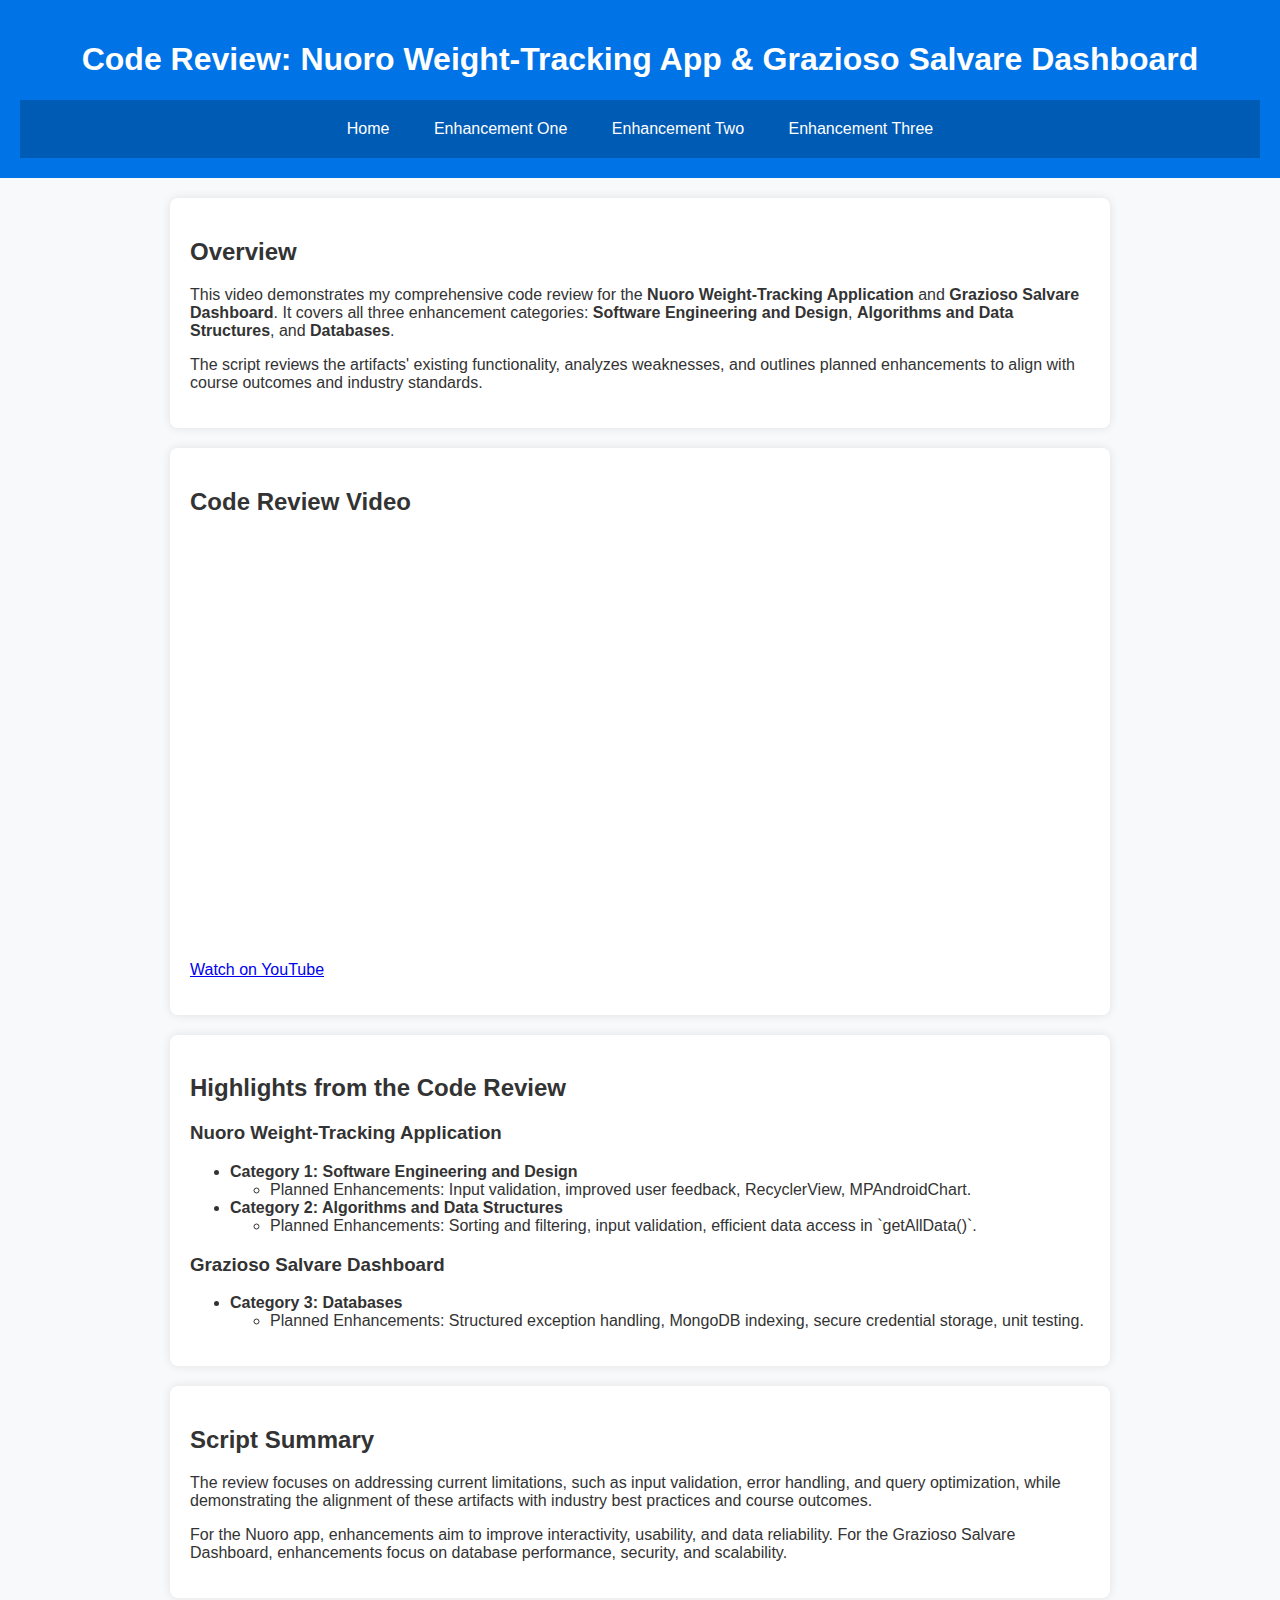
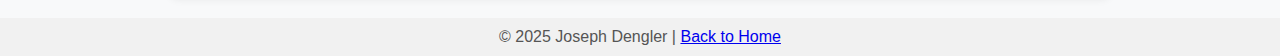
==== code-review.html @ a6e4aac0 "Enhancement 3 / Styling + Information" ====
<!DOCTYPE html>
<html lang="en">
<head>
    <meta charset="UTF-8">
    <meta name="viewport" content="width=device-width, initial-scale=1.0">
    <title>Code Review</title>
    <link rel="stylesheet" href="styles.css">
</head>
<body>

<header>
    <h1>Code Review: Nuoro Weight-Tracking App & Grazioso Salvare Dashboard</h1>
    <nav>
        <a href="index.html">Home</a>
        <a href="enhancement-one.html">Enhancement One</a>
        <a href="enhancement-two.html">Enhancement Two</a>
        <a href="enhancement-three.html">Enhancement Three</a>
    </nav>
</header>

<section>
    <h2>Overview</h2>
    <p>This video demonstrates my comprehensive code review for the <strong>Nuoro Weight-Tracking Application</strong> and <strong>Grazioso Salvare Dashboard</strong>. It covers all three enhancement categories: <strong>Software Engineering and Design</strong>, <strong>Algorithms and Data Structures</strong>, and <strong>Databases</strong>.</p>
    <p>The script reviews the artifacts' existing functionality, analyzes weaknesses, and outlines planned enhancements to align with course outcomes and industry standards.</p>
</section>

<section>
    <h2>Code Review Video</h2>
    <div class="video-container">
        <iframe width="720" height="405" 
                src="https://youtu.be/X0bomzldX_I" 
                title="Code Review Video" 
                frameborder="0" 
                allow="accelerometer; autoplay; clipboard-write; encrypted-media; gyroscope; picture-in-picture" 
                allowfullscreen>
        </iframe>
        <p><a href="https://www.youtube.com/watch?v=placeholder" target="_blank">Watch on YouTube</a></p>
    </div>
</section>

<section>
    <h2>Highlights from the Code Review</h2>
    <h3>Nuoro Weight-Tracking Application</h3>
    <ul>
        <li><strong>Category 1: Software Engineering and Design</strong>
            <ul>
                <li>Planned Enhancements: Input validation, improved user feedback, RecyclerView, MPAndroidChart.</li>
            </ul>
        </li>
        <li><strong>Category 2: Algorithms and Data Structures</strong>
            <ul>
                <li>Planned Enhancements: Sorting and filtering, input validation, efficient data access in `getAllData()`.</li>
            </ul>
        </li>
    </ul>

    <h3>Grazioso Salvare Dashboard</h3>
    <ul>
        <li><strong>Category 3: Databases</strong>
            <ul>
                <li>Planned Enhancements: Structured exception handling, MongoDB indexing, secure credential storage, unit testing.</li>
            </ul>
        </li>
    </ul>
</section>

<section>
    <h2>Script Summary</h2>
    <p>The review focuses on addressing current limitations, such as input validation, error handling, and query optimization, while demonstrating the alignment of these artifacts with industry best practices and course outcomes.</p>
    <p>For the Nuoro app, enhancements aim to improve interactivity, usability, and data reliability. For the Grazioso Salvare Dashboard, enhancements focus on database performance, security, and scalability.</p>
</section>

<footer>
    &copy; 2025 Joseph Dengler | <a href="index.html">Back to Home</a>
</footer>

</body>
</html>
---- styles.css ----
/* General Styling */
body {
    font-family: Arial, sans-serif;
    margin: 0;
    padding: 0;
    background-color: #f8f9fa;
    color: #333;
}

/* Header */
header {
    background-color: #0073e6;
    color: white;
    padding: 20px;
    text-align: center;
}

/* Navigation Bar */
nav {
    background-color: #005bb5;
    padding: 10px;
    text-align: center;
}

nav a {
    color: white;
    text-decoration: none;
    padding: 10px 20px;
    display: inline-block;
}

nav a:hover {
    background-color: #003d80;
}

/* Section Styling */
section {
    max-width: 900px;
    margin: 20px auto;
    padding: 20px;
    background: white;
    border-radius: 8px;
    box-shadow: 0px 0px 10px rgba(0, 0, 0, 0.1);
}

/* Enhancement Cards */
.enhancement {
    margin-bottom: 20px;
    padding: 20px;
    border: 1px solid #ddd;
    border-radius: 8px;
}

.enhancement h3 {
    color: #0073e6;
}

/* Buttons */
.button {
    display: block;
    width: 200px;
    margin: 10px auto;
    padding: 10px;
    text-align: center;
    background-color: #0073e6;
    color: white;
    text-decoration: none;
    border-radius: 5px;
}

.button:hover {
    background-color: #005bb5;
}

/* Footer */
footer {
    text-align: center;
    padding: 10px;
    background-color: #f1f1f1;
    color: #555;
    margin-top: 20px;
}

/* Screenshot Grid */
.screenshot-container {
    display: grid;
    grid-template-columns: repeat(2, 1fr); 
    gap: 20px; 
    justify-items: center; 
    align-items: start; 
    margin: 20px 0; 
}

.screenshot-container figure {
    text-align: center; 
    margin: 0; 
}

.screenshot-container img {
    max-width: 90%; 
    height: auto; 
    border: 1px solid #ddd; 
    border-radius: 5px; 
    box-shadow: 2px 2px 6px rgba(0, 0, 0, 0.2); 
}

.screenshot-container figcaption {
    font-weight: bold; 
    font-size: 1.1em; 
    margin-top: 10px; 
}

.header-with-button {
    display: flex;
    justify-content: space-between;
    align-items: center;
    margin-bottom: 10px;
}

.header-with-button h2 {
    margin: 0;
    font-size: 1.5em;
}

.repo-button {
    text-decoration: none;
    padding: 8px 12px;
    background-color: #0073e6;
    color: white;
    font-size: 0.9em;
    border-radius: 5px;
    box-shadow: 0 2px 5px rgba(0, 0, 0, 0.1);
    transition: background-color 0.3s;
}

.repo-button:hover {
    background-color: #005bb5;
}
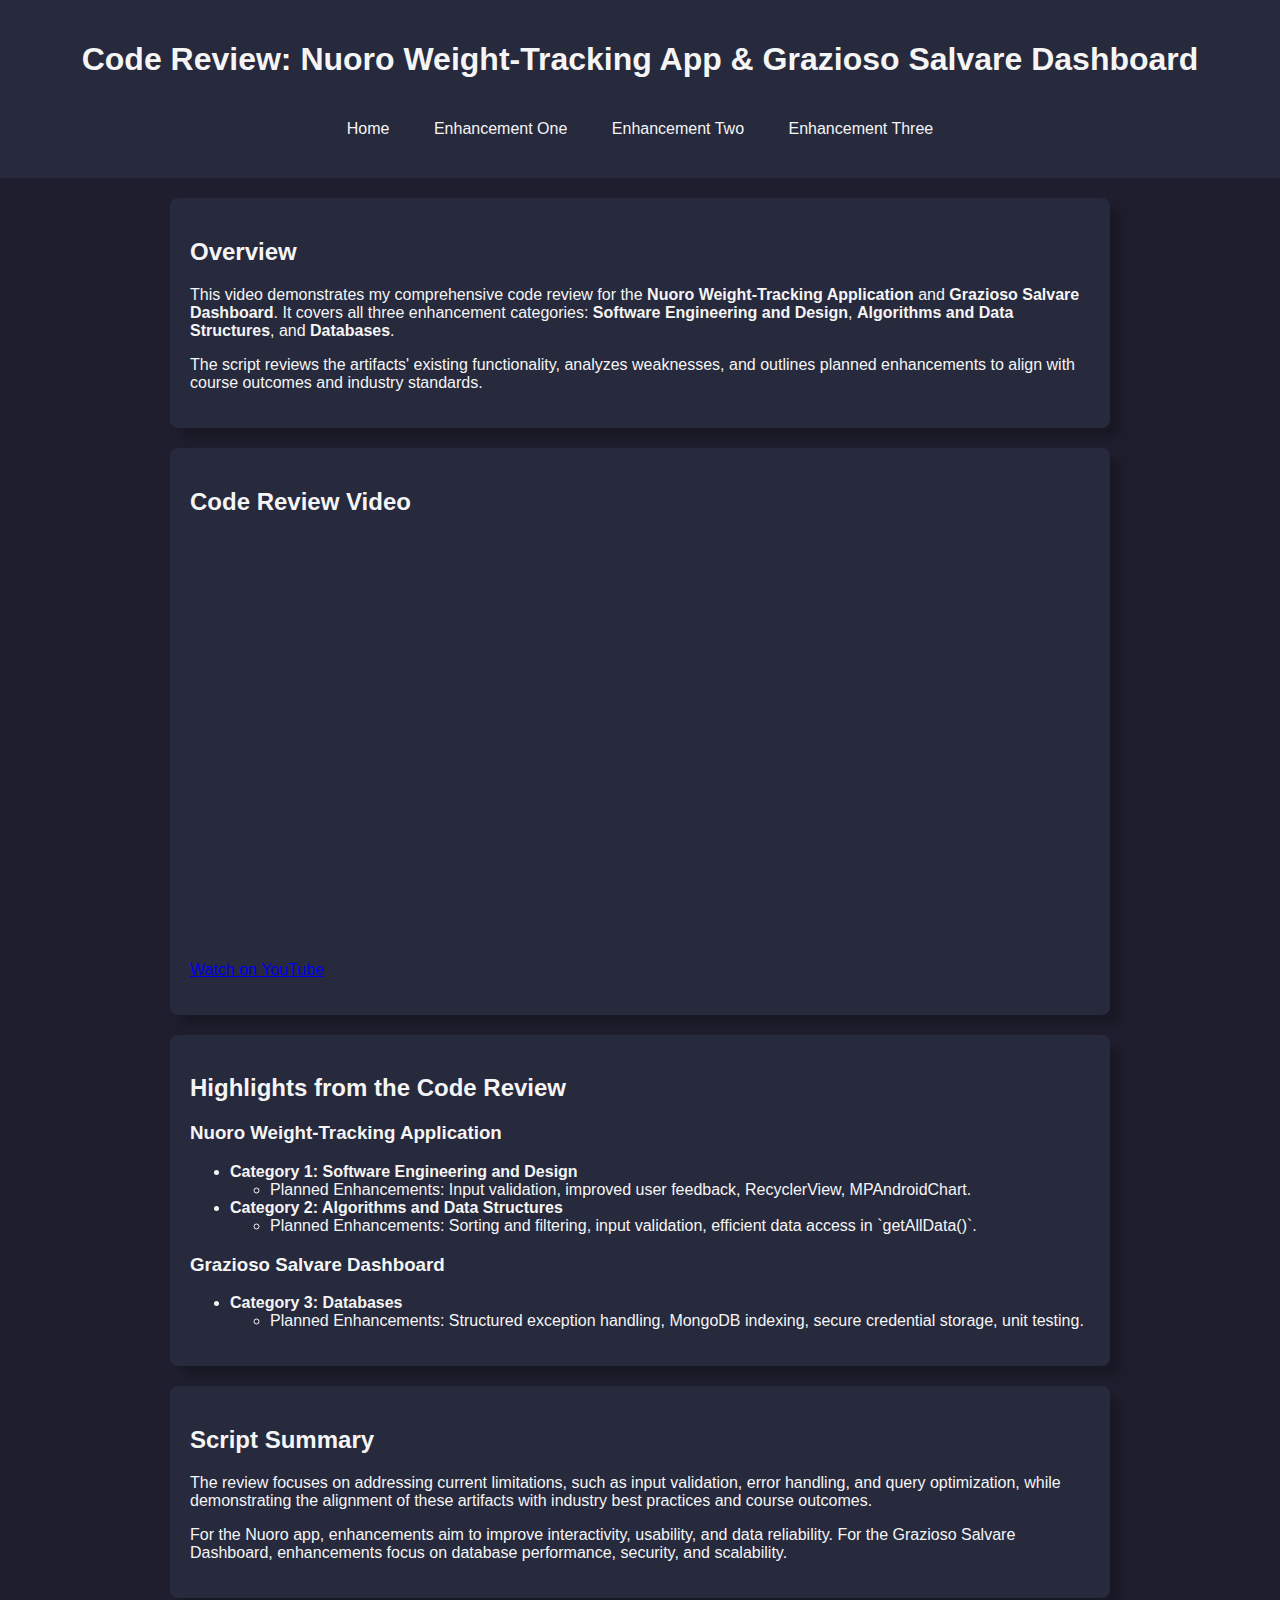
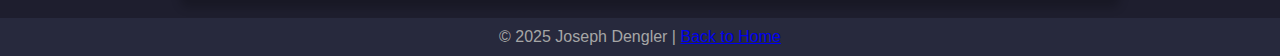
==== commit 53e55bdc: "fixed embedded video; added better styling" ====
--- a/code-review.html
+++ b/code-review.html
@@ -28,15 +28,16 @@
     <h2>Code Review Video</h2>
     <div class="video-container">
         <iframe width="720" height="405" 
-                src="https://youtu.be/X0bomzldX_I" 
+                src="https://www.youtube.com/embed/X0bomzldX_I" 
                 title="Code Review Video" 
                 frameborder="0" 
                 allow="accelerometer; autoplay; clipboard-write; encrypted-media; gyroscope; picture-in-picture" 
                 allowfullscreen>
         </iframe>
-        <p><a href="https://www.youtube.com/watch?v=placeholder" target="_blank">Watch on YouTube</a></p>
+        <p><a href="https://www.youtube.com/watch?v=X0bomzldX_I" target="_blank">Watch on YouTube</a></p>
     </div>
 </section>
+
 
 <section>
     <h2>Highlights from the Code Review</h2>
--- a/styles.css
+++ b/styles.css
@@ -3,34 +3,37 @@
     font-family: Arial, sans-serif;
     margin: 0;
     padding: 0;
-    background-color: #f8f9fa;
-    color: #333;
+    background-color: #1e1e2e; /* Dark primary background */
+    color: #f5f5f5; /* Light gray text */
 }
 
 /* Header */
 header {
-    background-color: #0073e6;
-    color: white;
+    background-color: #27293d; /* Slightly lighter dark tone */
+    color: var(--text-color); /* Text color remains consistent */
     padding: 20px;
     text-align: center;
 }
 
 /* Navigation Bar */
 nav {
-    background-color: #005bb5;
+    background-color: #27293d; /* Matches header for uniformity */
     padding: 10px;
     text-align: center;
 }
 
 nav a {
-    color: white;
+    color: #f5f5f5; /* Light gray for better readability */
     text-decoration: none;
     padding: 10px 20px;
     display: inline-block;
+    border-radius: 5px; /* Slightly rounded links */
+    transition: background-color 0.3s ease;
 }
 
 nav a:hover {
-    background-color: #003d80;
+    background-color: #ff7900; /* Orange for hover effect */
+    color: #121212; /* Darker text on hover for contrast */
 }
 
 /* Section Styling */
@@ -38,21 +41,24 @@
     max-width: 900px;
     margin: 20px auto;
     padding: 20px;
-    background: white;
+    background: #27293d; /* Slightly lighter dark tone for contrast */
     border-radius: 8px;
-    box-shadow: 0px 0px 10px rgba(0, 0, 0, 0.1);
+    box-shadow: 10px 10px 10px rgba(0, 0, 0, 0.2);
+    color: #f5f5f5; /* Text remains light gray */
 }
 
 /* Enhancement Cards */
 .enhancement {
     margin-bottom: 20px;
     padding: 20px;
-    border: 1px solid #ddd;
+    border: 1px solid #3a3b4f; /* Subtle border */
     border-radius: 8px;
+    background-color: #1e1e2e; /* Match the theme */
+    color: #f5f5f5;
 }
 
 .enhancement h3 {
-    color: #0073e6;
+    color: #ff7900; /* Vibrant orange for headings */
 }
 
 /* Buttons */
@@ -62,22 +68,23 @@
     margin: 10px auto;
     padding: 10px;
     text-align: center;
-    background-color: #0073e6;
-    color: white;
+    background-color: #ff7900; /* Bright orange for buttons */
+    color: #121212; /* Dark text for contrast */
     text-decoration: none;
     border-radius: 5px;
+    transition: background-color 0.3s ease;
 }
 
 .button:hover {
-    background-color: #005bb5;
+    background-color: #ff9c42; /* Lighter orange on hover */
 }
 
 /* Footer */
 footer {
     text-align: center;
     padding: 10px;
-    background-color: #f1f1f1;
-    color: #555;
+    background-color: #27293d; /* Match header and nav */
+    color: #a6a6a6; /* Muted gray for footer text */
     margin-top: 20px;
 }
 
@@ -99,17 +106,19 @@
 .screenshot-container img {
     max-width: 90%; 
     height: auto; 
-    border: 1px solid #ddd; 
+    border: 1px solid #3a3b4f; 
     border-radius: 5px; 
-    box-shadow: 2px 2px 6px rgba(0, 0, 0, 0.2); 
+    box-shadow: 2px 2px 6px rgba(0, 0, 0, 0.5); /* Slightly darker shadow */
 }
 
 .screenshot-container figcaption {
     font-weight: bold; 
     font-size: 1.1em; 
     margin-top: 10px; 
+    color: #f5f5f5; /* Matches text color */
 }
 
+/* Header with Button */
 .header-with-button {
     display: flex;
     justify-content: space-between;
@@ -125,14 +134,27 @@
 .repo-button {
     text-decoration: none;
     padding: 8px 12px;
-    background-color: #0073e6;
-    color: white;
+    background-color: #ff7900; /* Orange for buttons */
+    color: #121212; /* Dark text for contrast */
     font-size: 0.9em;
     border-radius: 5px;
-    box-shadow: 0 2px 5px rgba(0, 0, 0, 0.1);
+    box-shadow: 0 2px 5px rgba(0, 0, 0, 0.2);
     transition: background-color 0.3s;
 }
 
 .repo-button:hover {
-    background-color: #005bb5;
+    background-color: #ff9c42; /* Lighter orange for hover */
 }
+
+/* Screenshots Grid */
+.screenshots-grid {
+    display: flex;
+    flex-wrap: wrap;
+    gap: 20px;
+    justify-content: center;
+}
+
+.screenshots-grid figure {
+    text-align: center;
+    color: #f5f5f5; /* Matches theme */
+}
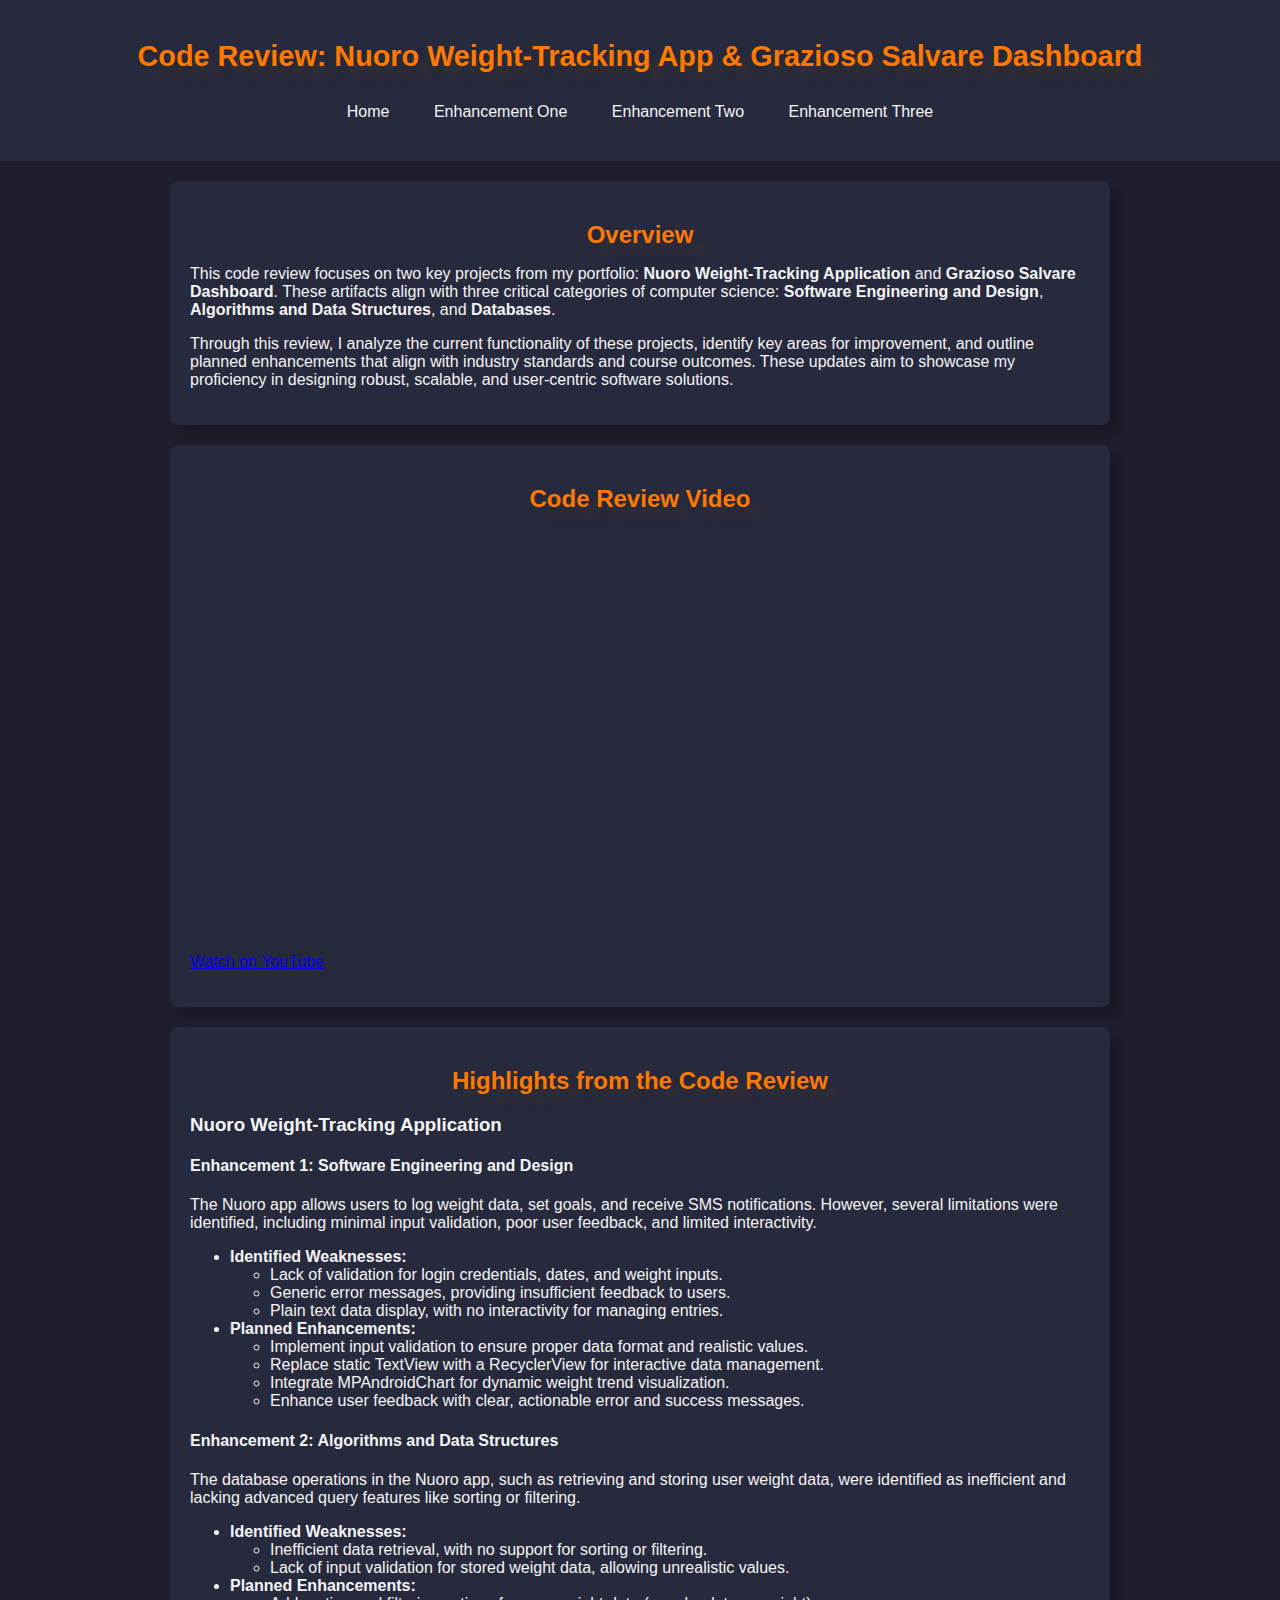
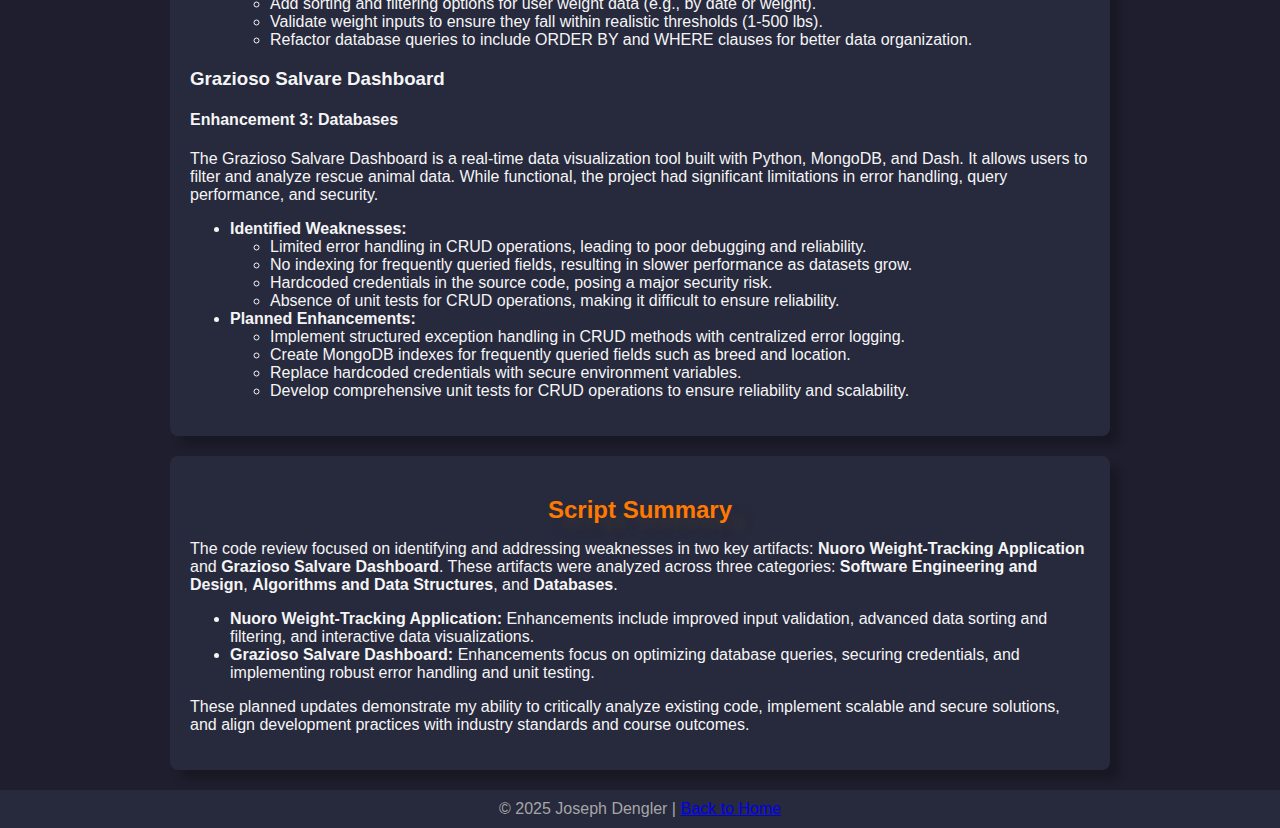
==== commit 8a793809: "Better info/formatting/code styling" ====
--- a/code-review.html
+++ b/code-review.html
@@ -20,55 +20,127 @@
 
 <section>
     <h2>Overview</h2>
-    <p>This video demonstrates my comprehensive code review for the <strong>Nuoro Weight-Tracking Application</strong> and <strong>Grazioso Salvare Dashboard</strong>. It covers all three enhancement categories: <strong>Software Engineering and Design</strong>, <strong>Algorithms and Data Structures</strong>, and <strong>Databases</strong>.</p>
-    <p>The script reviews the artifacts' existing functionality, analyzes weaknesses, and outlines planned enhancements to align with course outcomes and industry standards.</p>
+    <p>
+        This code review focuses on two key projects from my portfolio:
+        <strong>Nuoro Weight-Tracking Application</strong> and <strong>Grazioso Salvare Dashboard</strong>.
+        These artifacts align with three critical categories of computer science:
+        <strong>Software Engineering and Design</strong>, <strong>Algorithms and Data Structures</strong>, 
+        and <strong>Databases</strong>.
+    </p>
+    <p>
+        Through this review, I analyze the current functionality of these projects, identify key areas for improvement, 
+        and outline planned enhancements that align with industry standards and course outcomes. 
+        These updates aim to showcase my proficiency in designing robust, scalable, and user-centric software solutions.
+    </p>
 </section>
 
 <section>
     <h2>Code Review Video</h2>
     <div class="video-container">
-        <iframe width="720" height="405" 
-                src="https://www.youtube.com/embed/X0bomzldX_I" 
-                title="Code Review Video" 
-                frameborder="0" 
-                allow="accelerometer; autoplay; clipboard-write; encrypted-media; gyroscope; picture-in-picture" 
-                allowfullscreen>
+        <iframe 
+            width="720" 
+            height="405" 
+            src="https://www.youtube.com/embed/X0bomzldX_I" 
+            title="Code Review Video" 
+            frameborder="0" 
+            allow="accelerometer; autoplay; clipboard-write; encrypted-media; gyroscope; picture-in-picture" 
+            allowfullscreen>
         </iframe>
         <p><a href="https://www.youtube.com/watch?v=X0bomzldX_I" target="_blank">Watch on YouTube</a></p>
     </div>
 </section>
 
-
 <section>
     <h2>Highlights from the Code Review</h2>
+
     <h3>Nuoro Weight-Tracking Application</h3>
+    <h4>Enhancement 1: Software Engineering and Design</h4>
+    <p>
+        The Nuoro app allows users to log weight data, set goals, and receive SMS notifications. However, several limitations 
+        were identified, including minimal input validation, poor user feedback, and limited interactivity.
+    </p>
     <ul>
-        <li><strong>Category 1: Software Engineering and Design</strong>
-            <ul>
-                <li>Planned Enhancements: Input validation, improved user feedback, RecyclerView, MPAndroidChart.</li>
-            </ul>
-        </li>
-        <li><strong>Category 2: Algorithms and Data Structures</strong>
-            <ul>
-                <li>Planned Enhancements: Sorting and filtering, input validation, efficient data access in `getAllData()`.</li>
-            </ul>
-        </li>
+        <li><strong>Identified Weaknesses:</strong></li>
+        <ul>
+            <li>Lack of validation for login credentials, dates, and weight inputs.</li>
+            <li>Generic error messages, providing insufficient feedback to users.</li>
+            <li>Plain text data display, with no interactivity for managing entries.</li>
+        </ul>
+        <li><strong>Planned Enhancements:</strong></li>
+        <ul>
+            <li>Implement input validation to ensure proper data format and realistic values.</li>
+            <li>Replace static TextView with a RecyclerView for interactive data management.</li>
+            <li>Integrate MPAndroidChart for dynamic weight trend visualization.</li>
+            <li>Enhance user feedback with clear, actionable error and success messages.</li>
+        </ul>
+    </ul>
+
+    <h4>Enhancement 2: Algorithms and Data Structures</h4>
+    <p>
+        The database operations in the Nuoro app, such as retrieving and storing user weight data, were identified as 
+        inefficient and lacking advanced query features like sorting or filtering.
+    </p>
+    <ul>
+        <li><strong>Identified Weaknesses:</strong></li>
+        <ul>
+            <li>Inefficient data retrieval, with no support for sorting or filtering.</li>
+            <li>Lack of input validation for stored weight data, allowing unrealistic values.</li>
+        </ul>
+        <li><strong>Planned Enhancements:</strong></li>
+        <ul>
+            <li>Add sorting and filtering options for user weight data (e.g., by date or weight).</li>
+            <li>Validate weight inputs to ensure they fall within realistic thresholds (1-500 lbs).</li>
+            <li>Refactor database queries to include ORDER BY and WHERE clauses for better data organization.</li>
+        </ul>
     </ul>
 
     <h3>Grazioso Salvare Dashboard</h3>
+    <h4>Enhancement 3: Databases</h4>
+    <p>
+        The Grazioso Salvare Dashboard is a real-time data visualization tool built with Python, MongoDB, and Dash. 
+        It allows users to filter and analyze rescue animal data. While functional, the project had significant 
+        limitations in error handling, query performance, and security.
+    </p>
     <ul>
-        <li><strong>Category 3: Databases</strong>
-            <ul>
-                <li>Planned Enhancements: Structured exception handling, MongoDB indexing, secure credential storage, unit testing.</li>
-            </ul>
-        </li>
+        <li><strong>Identified Weaknesses:</strong></li>
+        <ul>
+            <li>Limited error handling in CRUD operations, leading to poor debugging and reliability.</li>
+            <li>No indexing for frequently queried fields, resulting in slower performance as datasets grow.</li>
+            <li>Hardcoded credentials in the source code, posing a major security risk.</li>
+            <li>Absence of unit tests for CRUD operations, making it difficult to ensure reliability.</li>
+        </ul>
+        <li><strong>Planned Enhancements:</strong></li>
+        <ul>
+            <li>Implement structured exception handling in CRUD methods with centralized error logging.</li>
+            <li>Create MongoDB indexes for frequently queried fields such as breed and location.</li>
+            <li>Replace hardcoded credentials with secure environment variables.</li>
+            <li>Develop comprehensive unit tests for CRUD operations to ensure reliability and scalability.</li>
+        </ul>
     </ul>
 </section>
 
 <section>
     <h2>Script Summary</h2>
-    <p>The review focuses on addressing current limitations, such as input validation, error handling, and query optimization, while demonstrating the alignment of these artifacts with industry best practices and course outcomes.</p>
-    <p>For the Nuoro app, enhancements aim to improve interactivity, usability, and data reliability. For the Grazioso Salvare Dashboard, enhancements focus on database performance, security, and scalability.</p>
+    <p>
+        The code review focused on identifying and addressing weaknesses in two key artifacts:
+        <strong>Nuoro Weight-Tracking Application</strong> and <strong>Grazioso Salvare Dashboard</strong>. These 
+        artifacts were analyzed across three categories: <strong>Software Engineering and Design</strong>, 
+        <strong>Algorithms and Data Structures</strong>, and <strong>Databases</strong>.
+    </p>
+    <ul>
+        <li>
+            <strong>Nuoro Weight-Tracking Application:</strong> Enhancements include improved input validation, 
+            advanced data sorting and filtering, and interactive data visualizations.
+        </li>
+        <li>
+            <strong>Grazioso Salvare Dashboard:</strong> Enhancements focus on optimizing database queries, securing 
+            credentials, and implementing robust error handling and unit testing.
+        </li>
+    </ul>
+    <p>
+        These planned updates demonstrate my ability to critically analyze existing code, implement scalable and 
+        secure solutions, and align development practices with industry standards and course outcomes.
+    </p>
 </section>
 
 <footer>
--- a/styles.css
+++ b/styles.css
@@ -13,6 +13,30 @@
     color: var(--text-color); /* Text color remains consistent */
     padding: 20px;
     text-align: center;
+}
+
+/* Header Styles */
+header h1, section h2, .enhancement h3, .section-header {
+    color: #ff7900; /* Vibrant orange for headers */
+    font-size: 1.8em; /* Slightly larger for h1 */
+    text-align: center;
+    margin-top: 20px;
+    text-shadow: 13px 10px 10px rgb(51, 51, 51);
+    margin-bottom: 10px;
+}
+
+/* Specific section headers */
+section h2 {
+    color: #ff7900; /* Orange for all section headers */
+    font-size: 1.5em;
+    margin-bottom: 15px;
+}
+
+.welcome-header {
+    color: #ff7900; /* Orange for welcome header */
+    font-size: 1.5em;
+    text-align: center;
+    margin: 20px 0;
 }
 
 /* Navigation Bar */
@@ -57,8 +81,14 @@
     color: #f5f5f5;
 }
 
-.enhancement h3 {
-    color: #ff7900; /* Vibrant orange for headings */
+.enhancement h3,
+.section-header {
+    color: #ff7900; /* Vibrant orange for section headers */
+    font-size: 1.5em;
+    font-weight: bold;
+    text-align: center;
+    margin-top: 20px;
+    margin-bottom: 10px;
 }
 
 /* Buttons */
@@ -100,23 +130,86 @@
 
 .screenshot-container figure {
     text-align: center; 
-    margin: 0; 
+    margin: 20px 0; /* Adjusted spacing for consistency */
+}
+
+.screenshot-container figcaption {
+    font-weight: bold; /* Make titles bold */
+    font-size: 1.2em; /* Slightly larger font */
+    text-align: center; /* Center titles */
+    margin-bottom: 10px; /* Space between title and image */
 }
 
 .screenshot-container img {
-    max-width: 90%; 
-    height: auto; 
+    max-width: 90%; /* Keep images responsive */
+    height: auto; /* Maintain aspect ratio */
     border: 1px solid #3a3b4f; 
     border-radius: 5px; 
     box-shadow: 2px 2px 6px rgba(0, 0, 0, 0.5); /* Slightly darker shadow */
 }
 
-.screenshot-container figcaption {
-    font-weight: bold; 
-    font-size: 1.1em; 
-    margin-top: 10px; 
-    color: #f5f5f5; /* Matches text color */
-}
+/* Screenshot Grid */
+.screenshot-container {
+    display: grid;
+    grid-template-columns: repeat(auto-fit, minmax(300px, 1fr));
+    gap: 20px;
+    margin: 20px 0;
+    justify-items: center;
+}
+
+.screenshot-container img {
+    max-width: 90%;
+    height: auto;
+    border: 1px solid #3a3b4f;
+    border-radius: 5px;
+    box-shadow: 2px 2px 6px rgba(0, 0, 0, 0.5);
+    cursor: pointer;
+    transition: transform 0.3s ease;
+}
+
+.screenshot-container img:hover {
+    transform: scale(1.1);
+}
+
+/* Lightbox Styling */
+.lightbox {
+    display: none; /* Hidden by default */
+    position: fixed;
+    top: 0;
+    left: 0;
+    width: 100%;
+    height: 100%;
+    background: rgba(0, 0, 0, 0.8);
+    justify-content: center;
+    align-items: center;
+    z-index: 1000;
+}
+
+.lightbox:target {
+    display: flex; /* Show lightbox when targeted */
+}
+
+.lightbox-content {
+    position: relative;
+    text-align: center;
+}
+
+.lightbox-content img {
+    max-width: 90%;
+    max-height: 90%;
+    border-radius: 8px;
+}
+
+.close-button {
+    position: absolute;
+    top: 10px;
+    right: 10px;
+    color: #fff;
+    font-size: 2em;
+    text-decoration: none;
+    cursor: pointer;
+}
+
 
 /* Header with Button */
 .header-with-button {
@@ -145,16 +238,3 @@
 .repo-button:hover {
     background-color: #ff9c42; /* Lighter orange for hover */
 }
-
-/* Screenshots Grid */
-.screenshots-grid {
-    display: flex;
-    flex-wrap: wrap;
-    gap: 20px;
-    justify-content: center;
-}
-
-.screenshots-grid figure {
-    text-align: center;
-    color: #f5f5f5; /* Matches theme */
-}
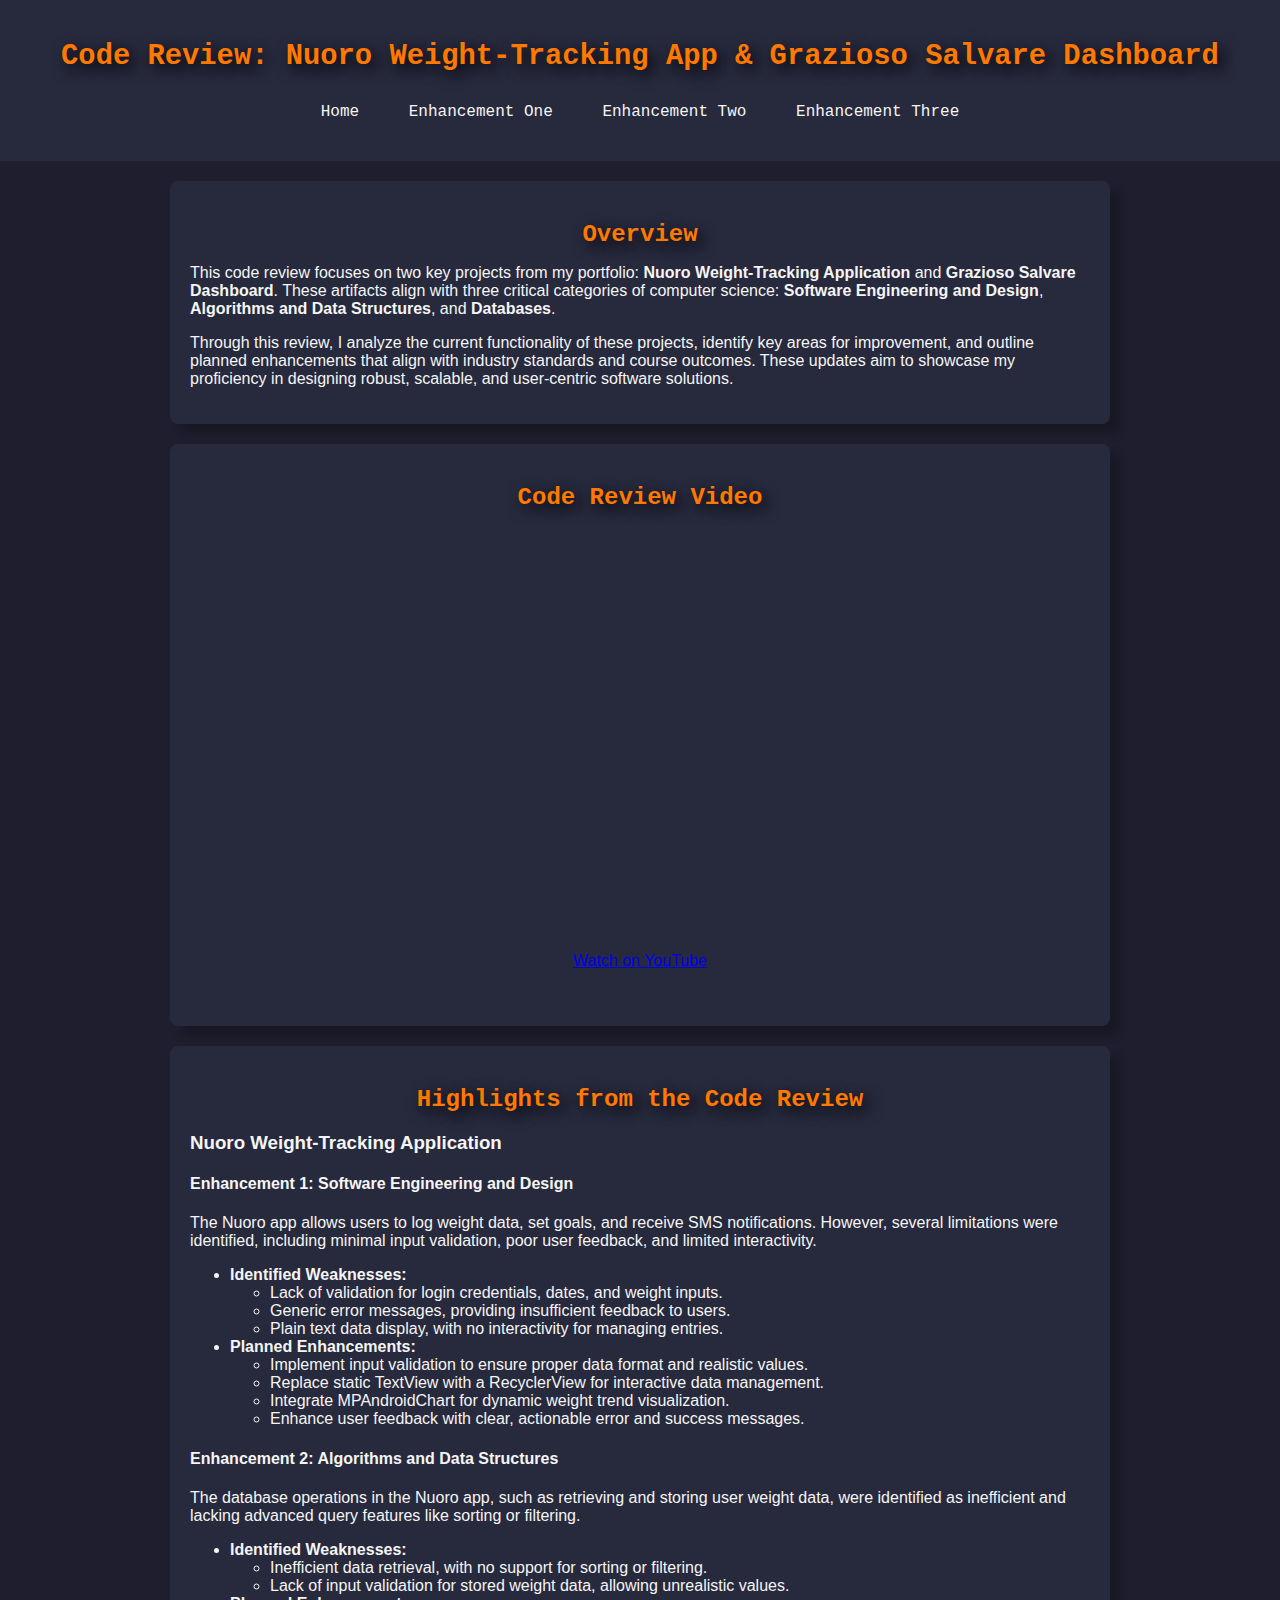
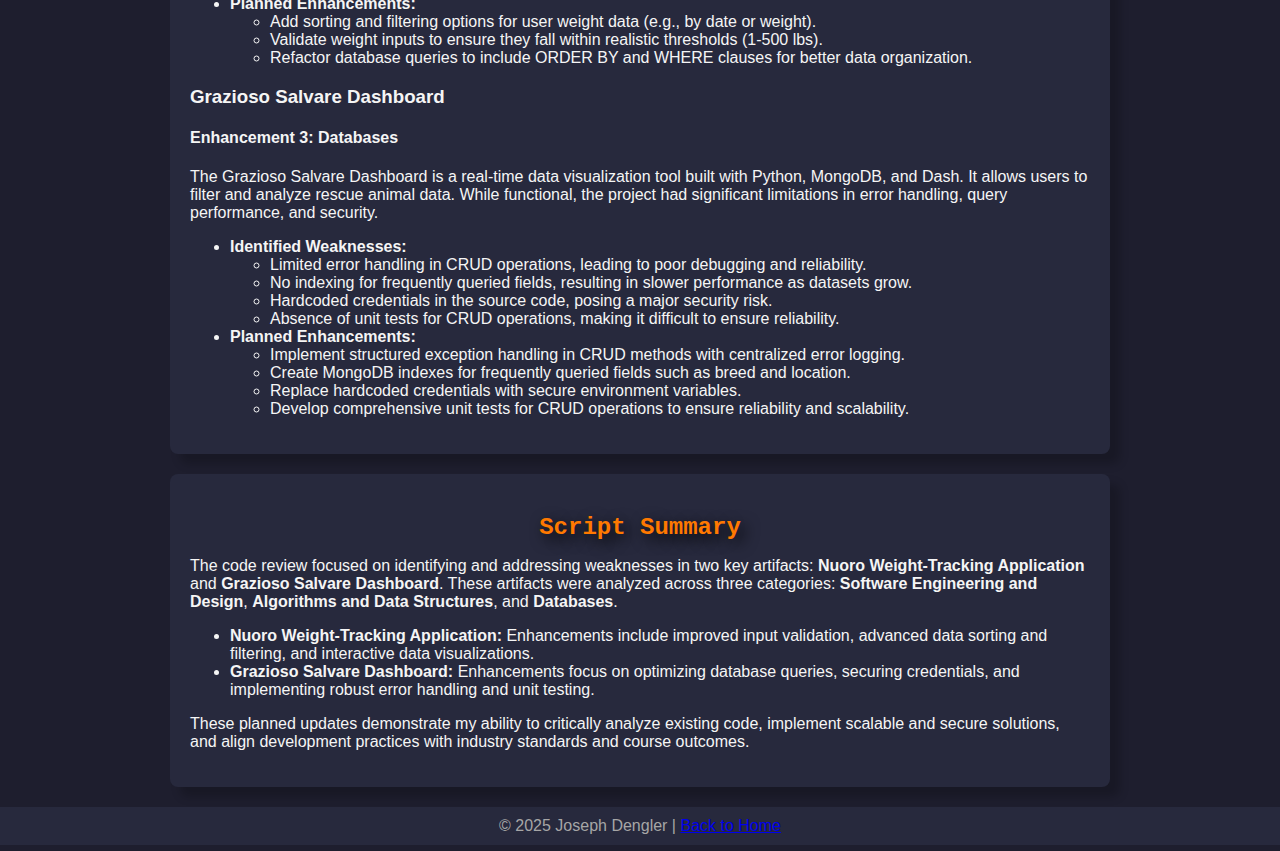
==== commit 088d9e59: "adjust embedded video" ====
--- a/code-review.html
+++ b/code-review.html
@@ -38,17 +38,15 @@
     <h2>Code Review Video</h2>
     <div class="video-container">
         <iframe 
-            width="720" 
-            height="405" 
             src="https://www.youtube.com/embed/X0bomzldX_I" 
             title="Code Review Video" 
-            frameborder="0" 
             allow="accelerometer; autoplay; clipboard-write; encrypted-media; gyroscope; picture-in-picture" 
             allowfullscreen>
         </iframe>
         <p><a href="https://www.youtube.com/watch?v=X0bomzldX_I" target="_blank">Watch on YouTube</a></p>
     </div>
 </section>
+
 
 <section>
     <h2>Highlights from the Code Review</h2>
--- a/styles.css
+++ b/styles.css
@@ -13,15 +13,17 @@
     color: var(--text-color); /* Text color remains consistent */
     padding: 20px;
     text-align: center;
+    font-family: OCR A Std, monospace;
 }
 
 /* Header Styles */
 header h1, section h2, .enhancement h3, .section-header {
     color: #ff7900; /* Vibrant orange for headers */
     font-size: 1.8em; /* Slightly larger for h1 */
+    font-family: OCR A Std, monospace;
     text-align: center;
     margin-top: 20px;
-    text-shadow: 13px 10px 10px rgb(51, 51, 51);
+    text-shadow: 5px 5px 15px rgb(0, 0, 0);
     margin-bottom: 10px;
 }
 
@@ -238,3 +240,19 @@
 .repo-button:hover {
     background-color: #ff9c42; /* Lighter orange for hover */
 }
+
+.video-container {
+    display: flex;
+    flex-direction: column;
+    align-items: center;
+    justify-content: center;
+    text-align: center;
+    margin: 20px 0;
+}
+
+iframe {
+    width: 100%; /* Make the video responsive */
+    max-width: 720px; /* Limit maximum width */
+    aspect-ratio: 16 / 9; /* Maintain proper aspect ratio */
+    border: none; /* Remove the border */
+}
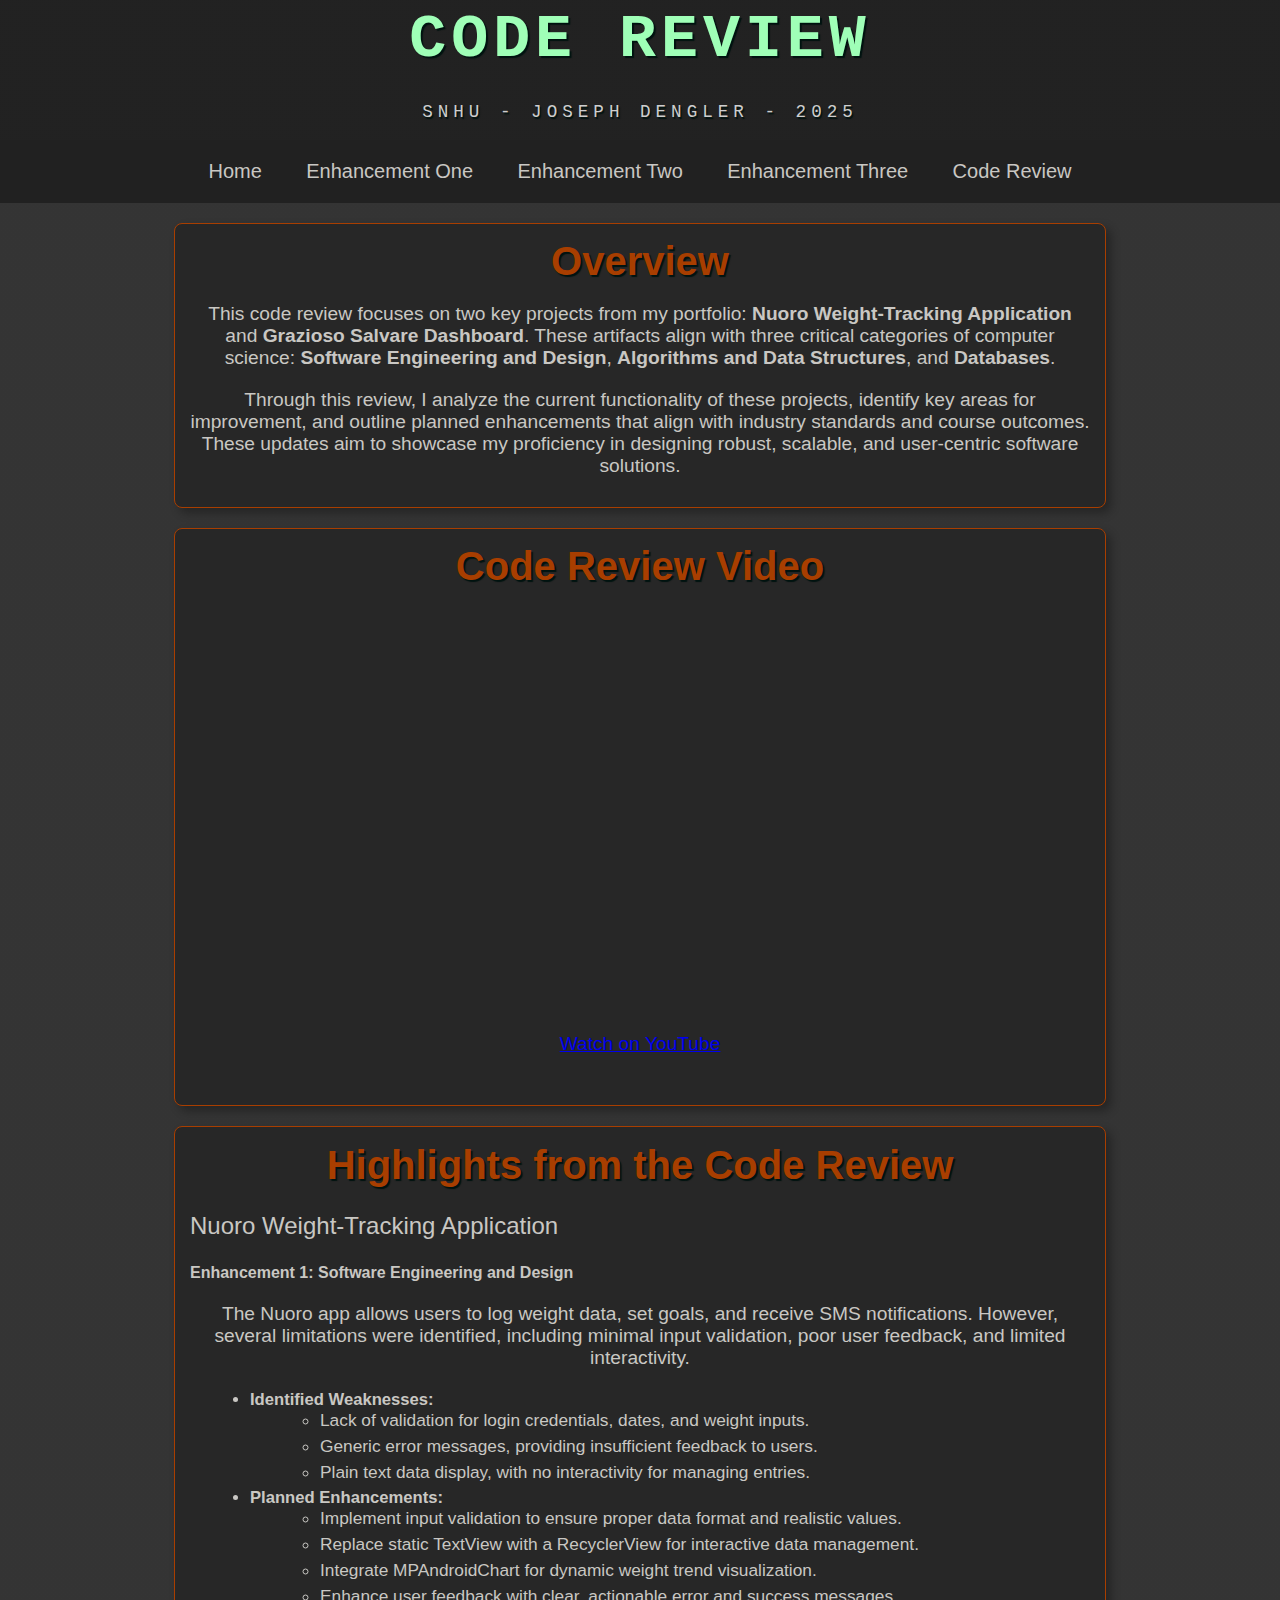
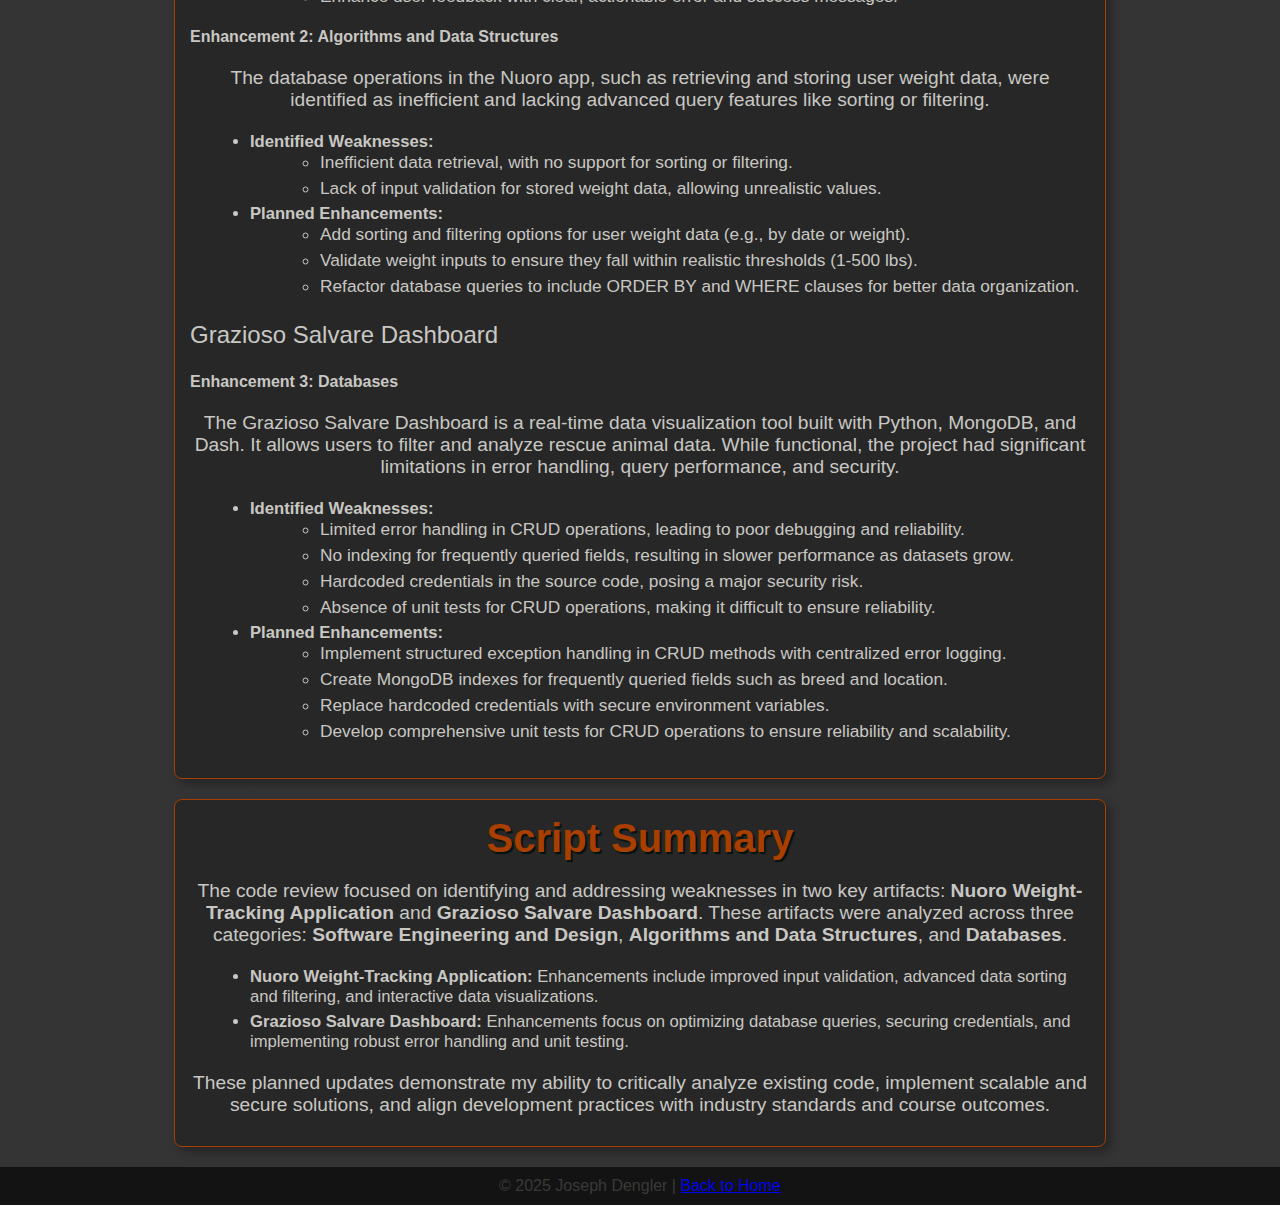
==== commit bf677d53: "v1.0" ====
--- a/code-review.html
+++ b/code-review.html
@@ -9,14 +9,17 @@
 <body>
 
 <header>
-    <h1>Code Review: Nuoro Weight-Tracking App & Grazioso Salvare Dashboard</h1>
-    <nav>
-        <a href="index.html">Home</a>
-        <a href="enhancement-one.html">Enhancement One</a>
-        <a href="enhancement-two.html">Enhancement Two</a>
-        <a href="enhancement-three.html">Enhancement Three</a>
-    </nav>
+    <h1>Code Review</h1>
+    <p>SNHU - Joseph Dengler - 2025</p>
 </header>
+
+<nav>
+    <a href="index.html">Home</a>
+    <a href="enhancement-one.html">Enhancement One</a>
+    <a href="enhancement-two.html">Enhancement Two</a>
+    <a href="enhancement-three.html">Enhancement Three</a>
+    <a href="code-review.html">Code Review</a>
+</nav>
 
 <section>
     <h2>Overview</h2>
@@ -48,29 +51,33 @@
 </section>
 
 
-<section>
+<section class="code-review">
     <h2>Highlights from the Code Review</h2>
 
     <h3>Nuoro Weight-Tracking Application</h3>
+
     <h4>Enhancement 1: Software Engineering and Design</h4>
     <p>
         The Nuoro app allows users to log weight data, set goals, and receive SMS notifications. However, several limitations 
         were identified, including minimal input validation, poor user feedback, and limited interactivity.
     </p>
+    
     <ul>
-        <li><strong>Identified Weaknesses:</strong></li>
-        <ul>
-            <li>Lack of validation for login credentials, dates, and weight inputs.</li>
-            <li>Generic error messages, providing insufficient feedback to users.</li>
-            <li>Plain text data display, with no interactivity for managing entries.</li>
-        </ul>
-        <li><strong>Planned Enhancements:</strong></li>
-        <ul>
-            <li>Implement input validation to ensure proper data format and realistic values.</li>
-            <li>Replace static TextView with a RecyclerView for interactive data management.</li>
-            <li>Integrate MPAndroidChart for dynamic weight trend visualization.</li>
-            <li>Enhance user feedback with clear, actionable error and success messages.</li>
-        </ul>
+        <li><strong>Identified Weaknesses:</strong>
+            <ul>
+                <li>Lack of validation for login credentials, dates, and weight inputs.</li>
+                <li>Generic error messages, providing insufficient feedback to users.</li>
+                <li>Plain text data display, with no interactivity for managing entries.</li>
+            </ul>
+        </li>
+        <li><strong>Planned Enhancements:</strong>
+            <ul>
+                <li>Implement input validation to ensure proper data format and realistic values.</li>
+                <li>Replace static TextView with a RecyclerView for interactive data management.</li>
+                <li>Integrate MPAndroidChart for dynamic weight trend visualization.</li>
+                <li>Enhance user feedback with clear, actionable error and success messages.</li>
+            </ul>
+        </li>
     </ul>
 
     <h4>Enhancement 2: Algorithms and Data Structures</h4>
@@ -78,46 +85,53 @@
         The database operations in the Nuoro app, such as retrieving and storing user weight data, were identified as 
         inefficient and lacking advanced query features like sorting or filtering.
     </p>
+    
     <ul>
-        <li><strong>Identified Weaknesses:</strong></li>
-        <ul>
-            <li>Inefficient data retrieval, with no support for sorting or filtering.</li>
-            <li>Lack of input validation for stored weight data, allowing unrealistic values.</li>
-        </ul>
-        <li><strong>Planned Enhancements:</strong></li>
-        <ul>
-            <li>Add sorting and filtering options for user weight data (e.g., by date or weight).</li>
-            <li>Validate weight inputs to ensure they fall within realistic thresholds (1-500 lbs).</li>
-            <li>Refactor database queries to include ORDER BY and WHERE clauses for better data organization.</li>
-        </ul>
+        <li><strong>Identified Weaknesses:</strong>
+            <ul>
+                <li>Inefficient data retrieval, with no support for sorting or filtering.</li>
+                <li>Lack of input validation for stored weight data, allowing unrealistic values.</li>
+            </ul>
+        </li>
+        <li><strong>Planned Enhancements:</strong>
+            <ul>
+                <li>Add sorting and filtering options for user weight data (e.g., by date or weight).</li>
+                <li>Validate weight inputs to ensure they fall within realistic thresholds (1-500 lbs).</li>
+                <li>Refactor database queries to include ORDER BY and WHERE clauses for better data organization.</li>
+            </ul>
+        </li>
     </ul>
 
     <h3>Grazioso Salvare Dashboard</h3>
+
     <h4>Enhancement 3: Databases</h4>
     <p>
         The Grazioso Salvare Dashboard is a real-time data visualization tool built with Python, MongoDB, and Dash. 
         It allows users to filter and analyze rescue animal data. While functional, the project had significant 
         limitations in error handling, query performance, and security.
     </p>
+    
     <ul>
-        <li><strong>Identified Weaknesses:</strong></li>
-        <ul>
-            <li>Limited error handling in CRUD operations, leading to poor debugging and reliability.</li>
-            <li>No indexing for frequently queried fields, resulting in slower performance as datasets grow.</li>
-            <li>Hardcoded credentials in the source code, posing a major security risk.</li>
-            <li>Absence of unit tests for CRUD operations, making it difficult to ensure reliability.</li>
-        </ul>
-        <li><strong>Planned Enhancements:</strong></li>
-        <ul>
-            <li>Implement structured exception handling in CRUD methods with centralized error logging.</li>
-            <li>Create MongoDB indexes for frequently queried fields such as breed and location.</li>
-            <li>Replace hardcoded credentials with secure environment variables.</li>
-            <li>Develop comprehensive unit tests for CRUD operations to ensure reliability and scalability.</li>
-        </ul>
+        <li><strong>Identified Weaknesses:</strong>
+            <ul>
+                <li>Limited error handling in CRUD operations, leading to poor debugging and reliability.</li>
+                <li>No indexing for frequently queried fields, resulting in slower performance as datasets grow.</li>
+                <li>Hardcoded credentials in the source code, posing a major security risk.</li>
+                <li>Absence of unit tests for CRUD operations, making it difficult to ensure reliability.</li>
+            </ul>
+        </li>
+        <li><strong>Planned Enhancements:</strong>
+            <ul>
+                <li>Implement structured exception handling in CRUD methods with centralized error logging.</li>
+                <li>Create MongoDB indexes for frequently queried fields such as breed and location.</li>
+                <li>Replace hardcoded credentials with secure environment variables.</li>
+                <li>Develop comprehensive unit tests for CRUD operations to ensure reliability and scalability.</li>
+            </ul>
+        </li>
     </ul>
 </section>
 
-<section>
+<section class="script-summary">
     <h2>Script Summary</h2>
     <p>
         The code review focused on identifying and addressing weaknesses in two key artifacts:
@@ -125,6 +139,7 @@
         artifacts were analyzed across three categories: <strong>Software Engineering and Design</strong>, 
         <strong>Algorithms and Data Structures</strong>, and <strong>Databases</strong>.
     </p>
+
     <ul>
         <li>
             <strong>Nuoro Weight-Tracking Application:</strong> Enhancements include improved input validation, 
@@ -135,6 +150,7 @@
             credentials, and implementing robust error handling and unit testing.
         </li>
     </ul>
+
     <p>
         These planned updates demonstrate my ability to critically analyze existing code, implement scalable and 
         secure solutions, and align development practices with industry standards and course outcomes.
@@ -143,7 +159,4 @@
 
 <footer>
     &copy; 2025 Joseph Dengler | <a href="index.html">Back to Home</a>
-</footer>
-
-</body>
-</html>
+</footer>--- a/styles.css
+++ b/styles.css
@@ -3,151 +3,200 @@
     font-family: Arial, sans-serif;
     margin: 0;
     padding: 0;
-    background-color: #1e1e2e; /* Dark primary background */
-    color: #f5f5f5; /* Light gray text */
+    background: linear-gradient(to bottom, #202020e8, #202020e8);
+    color: #c9c7c3; 
 }
 
 /* Header */
 header {
-    background-color: #27293d; /* Slightly lighter dark tone */
-    color: var(--text-color); /* Text color remains consistent */
-    padding: 20px;
-    text-align: center;
-    font-family: OCR A Std, monospace;
-}
-
-/* Header Styles */
-header h1, section h2, .enhancement h3, .section-header {
-    color: #ff7900; /* Vibrant orange for headers */
-    font-size: 1.8em; /* Slightly larger for h1 */
-    font-family: OCR A Std, monospace;
-    text-align: center;
-    margin-top: 20px;
-    text-shadow: 5px 5px 15px rgb(0, 0, 0);
-    margin-bottom: 10px;
+    background: linear-gradient(to bottom, #202020e8, #202020e8); 
+    color: #a83e00;
+    padding: 5px;
+    text-align: center;
+    font-size: 1.1em;
+    font-family: "BazarMedium", "OCR A Std", monospace;
+    text-transform: uppercase;
+    letter-spacing: 5px;
+    transition: all 0.3s ease-in-out;
+}
+
+header:hover {
+    color: #9fffb7; 
+    transition: text-shadow 0.3s ease-in-out, color 0.3s ease-in-out;
+}
+
+
+header p {
+    color: #cecece;
+    text-shadow: 1.5px 1.5px 1px #001310;
+    margin-top: -1%;
+    margin-bottom: 1%;
 }
 
 /* Specific section headers */
 section h2 {
-    color: #ff7900; /* Orange for all section headers */
-    font-size: 1.5em;
+    color: #a83e00;
+    text-shadow: 2px 2px 1px #001310;
+    font-size: 2.5em;
+    text-align: center;
     margin-bottom: 15px;
-}
-
-.welcome-header {
-    color: #ff7900; /* Orange for welcome header */
-    font-size: 1.5em;
-    text-align: center;
-    margin: 20px 0;
+    margin-top: .5px;
+}
+
+h1 {
+    margin-top: -.5px;
+    font-size: 3.5em; 
+    font-weight: bold;
+    text-shadow: 2px 2px 1px #001310;
+}
+
+h2 {
+    margin-top: -.5px;
+    font-size: 2em; 
+    font-weight: bold;
+    margin-bottom: 10px;
+}
+
+h3 {
+    font-size: 1.5em; 
+    font-weight: normal;
+}
+
+ul {
+    font-size: .8em;
+    list-style-type: disc;
+    margin-left: 20px;
+}
+
+ul ul {
+    list-style-type: circle;
+    margin-left: 30px;
+    font-size: .8em;
+}
+
+li {
+    font-size: .8em;
+    margin-bottom: 5px;
+}
+
+section p {
+    color: #c9c7c3; 
+    font-size: 1.2em;
+    text-align: center;
+    margin-bottom: 15px;
+}
+
+section ul {
+    color: #c9c7c3; 
+    font-size: 1.3em;
+}
+
+.pdf-container {
+    display: flex;
+    justify-content: center;
+    align-items: center;
+    width: 100%;
+    max-width: 1200px;
+    margin: 0 auto;
+    filter: invert(1) hue-rotate(180deg); /* Inverts colors for dark mode */
+}
+
+section figure {
+    text-align: center;
+    color: #a83e00; 
+    font-weight: bolder;
+}
+
+.pdf-viewer {
+    width: 100%;
+    height: 700px;
+    border: none;
+    display: block; 
+    padding: 0;
+    margin: 0;
 }
 
 /* Navigation Bar */
 nav {
-    background-color: #27293d; /* Matches header for uniformity */
+    background-color: #202020e8;
     padding: 10px;
     text-align: center;
 }
 
 nav a {
-    color: #f5f5f5; /* Light gray for better readability */
+    color: #c9c7c3;
+    font-size: 125%;
     text-decoration: none;
     padding: 10px 20px;
     display: inline-block;
-    border-radius: 5px; /* Slightly rounded links */
+    border-radius: 5px;
     transition: background-color 0.3s ease;
 }
 
 nav a:hover {
-    background-color: #ff7900; /* Orange for hover effect */
-    color: #121212; /* Darker text on hover for contrast */
+    background-color: #a83e00;
+    color: #3a3939;
 }
 
 /* Section Styling */
 section {
     max-width: 900px;
     margin: 20px auto;
-    padding: 20px;
-    background: #27293d; /* Slightly lighter dark tone for contrast */
+    padding: 15px;
+    background: #272727; 
+    border: 1px solid #a83e00;
     border-radius: 8px;
-    box-shadow: 10px 10px 10px rgba(0, 0, 0, 0.2);
-    color: #f5f5f5; /* Text remains light gray */
+    box-shadow: 5px 5px 10px rgba(0, 0, 0, 0.3);
+    color: #c9c7c3;
 }
 
 /* Enhancement Cards */
 .enhancement {
     margin-bottom: 20px;
-    padding: 20px;
-    border: 1px solid #3a3b4f; /* Subtle border */
+    padding: 15px;
+    border: 2px solid #a83e00; 
     border-radius: 8px;
-    background-color: #1e1e2e; /* Match the theme */
-    color: #f5f5f5;
-}
-
-.enhancement h3,
-.section-header {
-    color: #ff7900; /* Vibrant orange for section headers */
-    font-size: 1.5em;
+    background-color: #272727;
+    color: #c9c7c3;
+}
+
+.enhancement h3, .section-header {
+    color: #a83e00; 
+    font-size: 1.9em;
     font-weight: bold;
     text-align: center;
-    margin-top: 20px;
+    margin-top: 10px;
     margin-bottom: 10px;
+    text-shadow: 2px 2px 1px #001310;
 }
 
 /* Buttons */
 .button {
     display: block;
-    width: 200px;
+    width: 150px;
+    font-weight: bold;
     margin: 10px auto;
     padding: 10px;
     text-align: center;
-    background-color: #ff7900; /* Bright orange for buttons */
-    color: #121212; /* Dark text for contrast */
+    background-color: #a83e00; 
+    color: #c9c7c3; 
     text-decoration: none;
     border-radius: 5px;
     transition: background-color 0.3s ease;
 }
 
 .button:hover {
-    background-color: #ff9c42; /* Lighter orange on hover */
+    background-color: #c9c7c3; 
+    color: #a83e00; 
 }
 
 /* Footer */
 footer {
     text-align: center;
     padding: 10px;
-    background-color: #27293d; /* Match header and nav */
-    color: #a6a6a6; /* Muted gray for footer text */
+    background-color: #131313; 
+    color: #3a3a39; 
     margin-top: 20px;
-}
-
-/* Screenshot Grid */
-.screenshot-container {
-    display: grid;
-    grid-template-columns: repeat(2, 1fr); 
-    gap: 20px; 
-    justify-items: center; 
-    align-items: start; 
-    margin: 20px 0; 
-}
-
-.screenshot-container figure {
-    text-align: center; 
-    margin: 20px 0; /* Adjusted spacing for consistency */
-}
-
-.screenshot-container figcaption {
-    font-weight: bold; /* Make titles bold */
-    font-size: 1.2em; /* Slightly larger font */
-    text-align: center; /* Center titles */
-    margin-bottom: 10px; /* Space between title and image */
-}
-
-.screenshot-container img {
-    max-width: 90%; /* Keep images responsive */
-    height: auto; /* Maintain aspect ratio */
-    border: 1px solid #3a3b4f; 
-    border-radius: 5px; 
-    box-shadow: 2px 2px 6px rgba(0, 0, 0, 0.5); /* Slightly darker shadow */
 }
 
 /* Screenshot Grid */
@@ -162,7 +211,7 @@
 .screenshot-container img {
     max-width: 90%;
     height: auto;
-    border: 1px solid #3a3b4f;
+    border: 1px solid #a83e00; /* NES Red */
     border-radius: 5px;
     box-shadow: 2px 2px 6px rgba(0, 0, 0, 0.5);
     cursor: pointer;
@@ -175,7 +224,7 @@
 
 /* Lightbox Styling */
 .lightbox {
-    display: none; /* Hidden by default */
+    display: none;
     position: fixed;
     top: 0;
     left: 0;
@@ -188,7 +237,7 @@
 }
 
 .lightbox:target {
-    display: flex; /* Show lightbox when targeted */
+    display: flex;
 }
 
 .lightbox-content {
@@ -212,7 +261,6 @@
     cursor: pointer;
 }
 
-
 /* Header with Button */
 .header-with-button {
     display: flex;
@@ -229,8 +277,8 @@
 .repo-button {
     text-decoration: none;
     padding: 8px 12px;
-    background-color: #ff7900; /* Orange for buttons */
-    color: #121212; /* Dark text for contrast */
+    background-color: #a83e00; 
+    color: #c9c7c3; 
     font-size: 0.9em;
     border-radius: 5px;
     box-shadow: 0 2px 5px rgba(0, 0, 0, 0.2);
@@ -238,9 +286,11 @@
 }
 
 .repo-button:hover {
-    background-color: #ff9c42; /* Lighter orange for hover */
-}
-
+    background-color: #c9c7c3;
+    color: #a83e00; 
+}
+
+/* Video Container */
 .video-container {
     display: flex;
     flex-direction: column;
@@ -251,8 +301,110 @@
 }
 
 iframe {
-    width: 100%; /* Make the video responsive */
-    max-width: 720px; /* Limit maximum width */
-    aspect-ratio: 16 / 9; /* Maintain proper aspect ratio */
-    border: none; /* Remove the border */
-}
+    width: 100%;
+    max-width: 720px;
+    aspect-ratio: 16 / 9;
+    border: none;
+}
+
+.source-table {
+    width: 100%;
+    max-width: 600px;
+    margin: 0 auto 20px auto;
+    border-collapse: collapse;
+    text-align: center;
+}
+
+.source-table td {
+    padding: 10px;
+}
+
+.toggle-source {
+    display: inline-block;
+    width: 300px;
+    height: 50px;
+    font-size: 1rem;
+    font-weight: bold;
+    font-family: "OCR A Std", monospace;
+    color: #ffffff;
+    background: #a83e00; 
+    border: 3px solid #3a3a39;
+    border-radius: 50px;
+    box-shadow: inset -3px -3px 5px #3a3a39, inset 3px 3px 5px #c9c7c3, 3px 3px 5px rgba(0, 0, 0, 0.5);
+    text-shadow: 1px 1px 2px black;
+    cursor: pointer;
+    transition: transform 0.1s ease-in-out, box-shadow 0.1s ease-in-out;
+}
+
+.toggle-source:hover {
+    background: #919191;
+    transform: scale(1.05);
+}
+
+.toggle-source:active {
+    transform: scale(0.95);
+    box-shadow: inset 2px 2px 4px #3a3a39, inset -2px -2px 4px #c9c7c3;
+}
+
+pre {
+    white-space: pre-wrap; /* Ensures text wraps naturally */
+    max-width: 100%; 
+    padding: 2px;
+    background-color: #2a2a2a; 
+    border-radius: 2px;
+    box-shadow: inset 0 0 10px rgba(0, 0, 0, 0.5);
+}
+
+code {
+    font-family: monospace;
+    font-size: 1em;
+    color: #f5f5f5; 
+}
+
+.welcome-section {
+    max-width: 900px;
+    margin: 30px auto;
+    padding: 20px;
+    background: #272727;
+    border: 2px solid #a83e00;
+    border-radius: 8px;
+    box-shadow: 5px 5px 15px rgba(0, 0, 0, 0.4);
+    color: #c9c7c3;
+}
+
+.welcome-container {
+    display: flex;
+    align-items: center;
+    gap: 20px; /* Space between image and text */
+}
+
+.profile-pic {
+    width: 120px; /* Adjust size as needed */
+    height: 120px;
+    border-radius: 50%; /* Makes it circular */
+    border: 2px solid #ff5e00;
+    box-shadow: 3px 3px 10px rgba(0, 0, 0, 0.5);
+}
+
+.welcome-text {
+    flex: 1; /* Ensures text takes up remaining space */
+}
+
+.welcome-text h2 {
+    color: #afafaf;
+    font-size: 3em;
+    margin-bottom: 10px;
+}
+
+.welcome-text p {
+    font-size: 1.1em;
+    text-align: justify;
+}
+
+/* Paragraph Styling */
+.self-assessment p {
+    font-size: 1.2em;
+    line-height: 1.6;
+    margin-bottom: 10px;
+    text-align: justify;
+}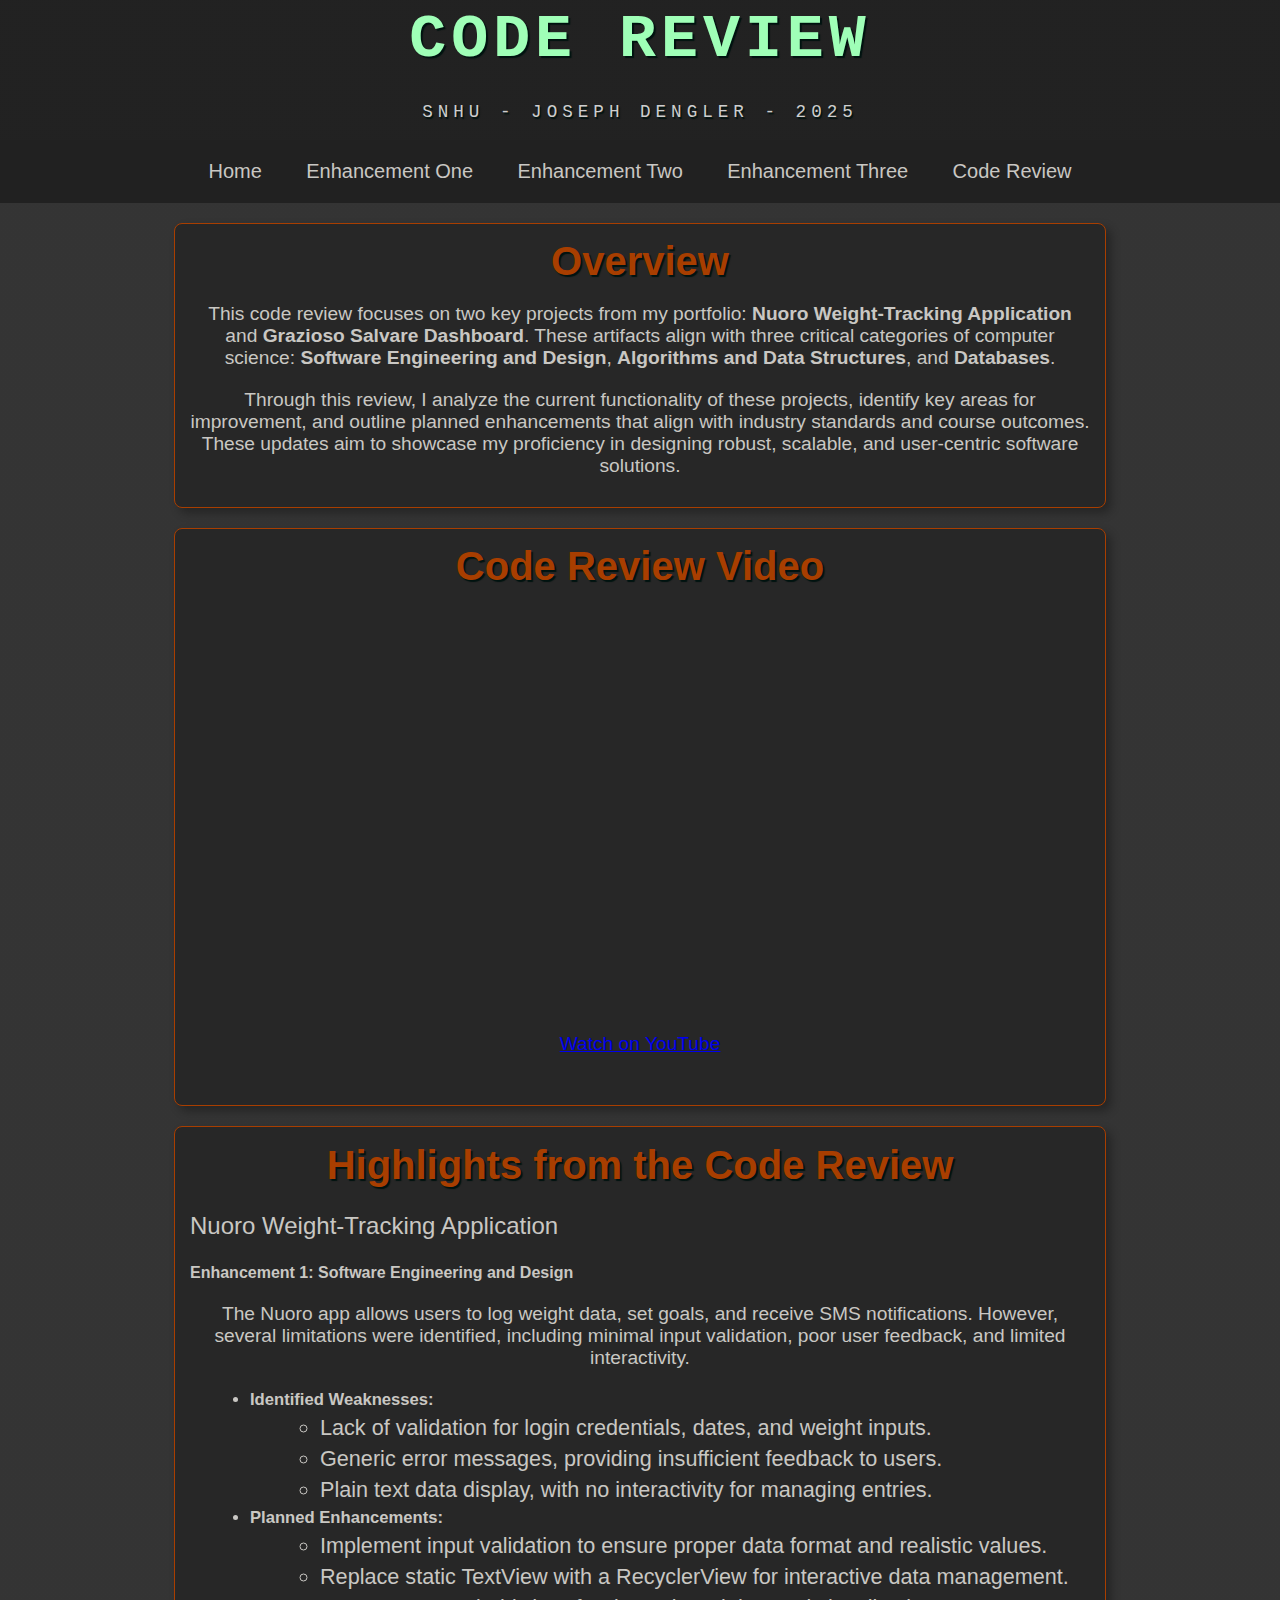
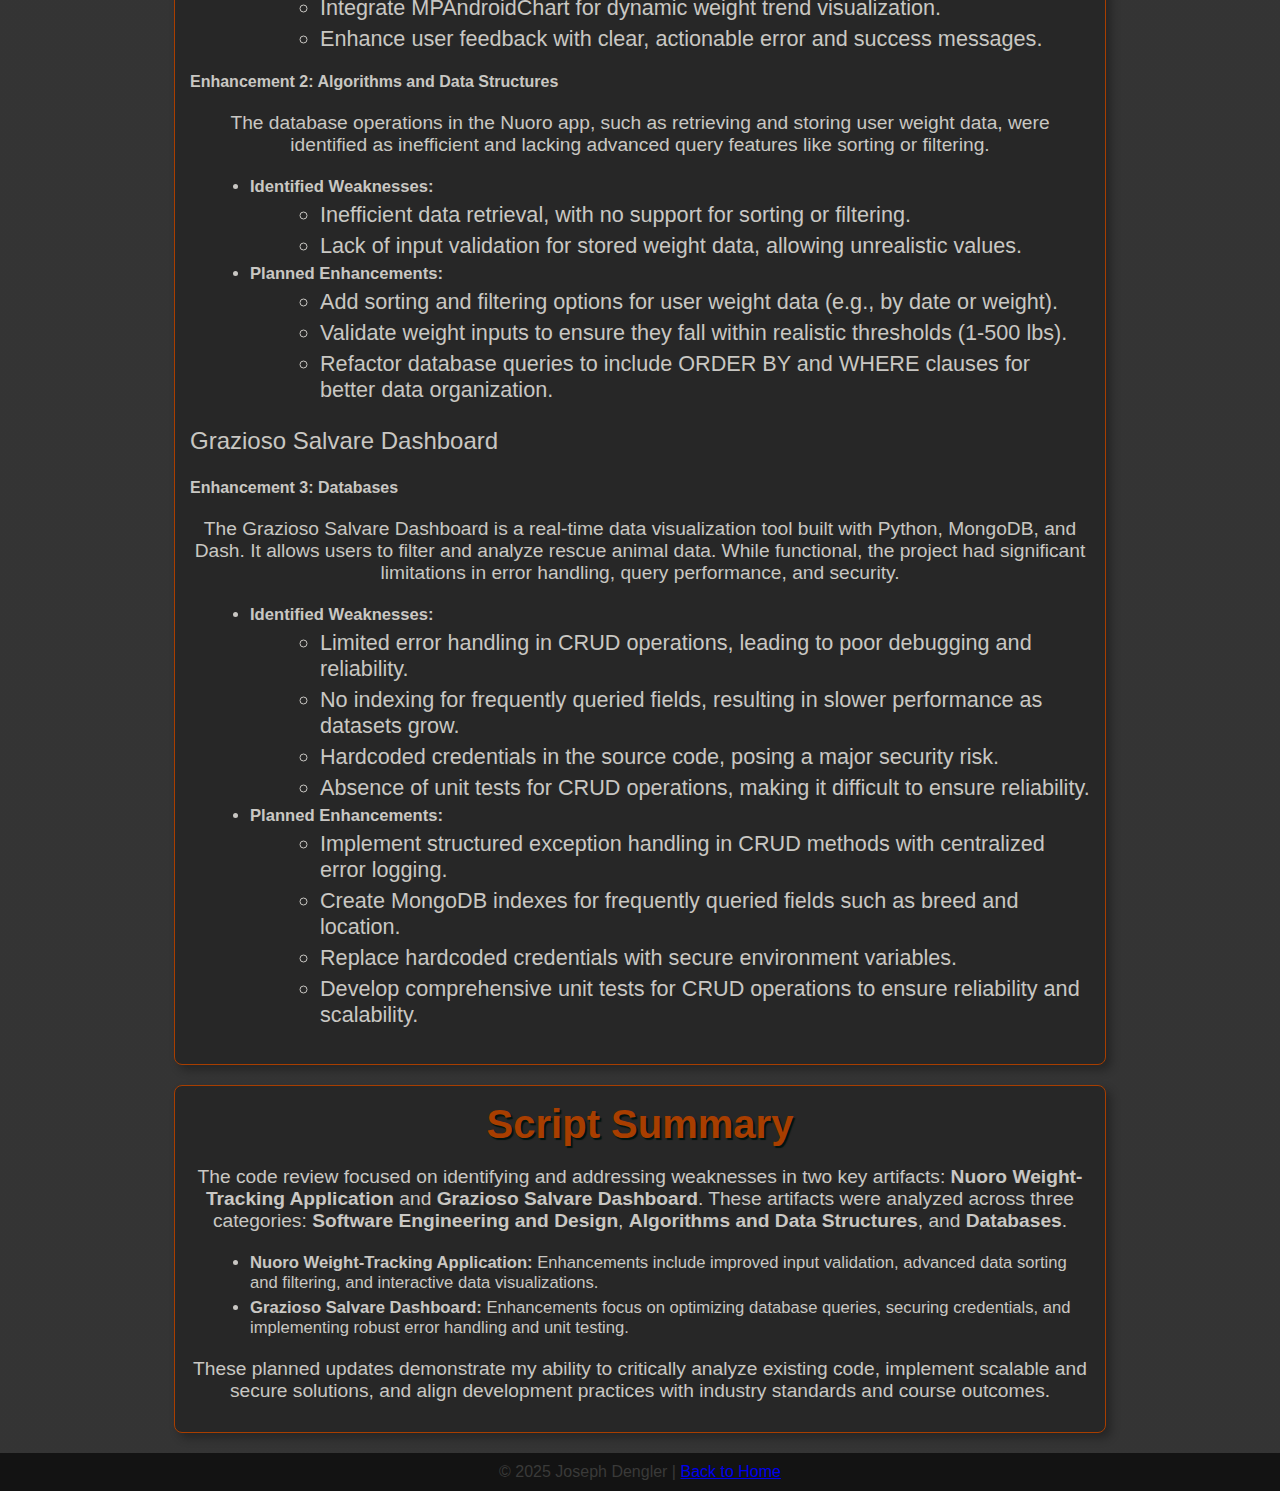
==== commit 5363efc6: "v1.1" ====
--- a/code-review.html
+++ b/code-review.html
@@ -54,81 +54,72 @@
 <section class="code-review">
     <h2>Highlights from the Code Review</h2>
 
-    <h3>Nuoro Weight-Tracking Application</h3>
+    <div class="review-category">
+        <h3>Nuoro Weight-Tracking Application</h3>
 
-    <h4>Enhancement 1: Software Engineering and Design</h4>
-    <p>
-        The Nuoro app allows users to log weight data, set goals, and receive SMS notifications. However, several limitations 
-        were identified, including minimal input validation, poor user feedback, and limited interactivity.
-    </p>
-    
-    <ul>
-        <li><strong>Identified Weaknesses:</strong>
+        <div class="review-subcategory">
+            <h4>Enhancement 1: Software Engineering and Design</h4>
+            <p>The Nuoro app allows users to log weight data, set goals, and receive SMS notifications. However, several limitations were identified, including minimal input validation, poor user feedback, and limited interactivity.</p>
             <ul>
-                <li>Lack of validation for login credentials, dates, and weight inputs.</li>
-                <li>Generic error messages, providing insufficient feedback to users.</li>
-                <li>Plain text data display, with no interactivity for managing entries.</li>
+                <li><strong>Identified Weaknesses:</strong></li>
+                <ul>
+                    <li>Lack of validation for login credentials, dates, and weight inputs.</li>
+                    <li>Generic error messages, providing insufficient feedback to users.</li>
+                    <li>Plain text data display, with no interactivity for managing entries.</li>
+                </ul>
+                <li><strong>Planned Enhancements:</strong></li>
+                <ul>
+                    <li>Implement input validation to ensure proper data format and realistic values.</li>
+                    <li>Replace static TextView with a RecyclerView for interactive data management.</li>
+                    <li>Integrate MPAndroidChart for dynamic weight trend visualization.</li>
+                    <li>Enhance user feedback with clear, actionable error and success messages.</li>
+                </ul>
             </ul>
-        </li>
-        <li><strong>Planned Enhancements:</strong>
+        </div>
+
+        <div class="review-subcategory">
+            <h4>Enhancement 2: Algorithms and Data Structures</h4>
+            <p>The database operations in the Nuoro app, such as retrieving and storing user weight data, were identified as inefficient and lacking advanced query features like sorting or filtering.</p>
             <ul>
-                <li>Implement input validation to ensure proper data format and realistic values.</li>
-                <li>Replace static TextView with a RecyclerView for interactive data management.</li>
-                <li>Integrate MPAndroidChart for dynamic weight trend visualization.</li>
-                <li>Enhance user feedback with clear, actionable error and success messages.</li>
+                <li><strong>Identified Weaknesses:</strong></li>
+                <ul>
+                    <li>Inefficient data retrieval, with no support for sorting or filtering.</li>
+                    <li>Lack of input validation for stored weight data, allowing unrealistic values.</li>
+                </ul>
+                <li><strong>Planned Enhancements:</strong></li>
+                <ul>
+                    <li>Add sorting and filtering options for user weight data (e.g., by date or weight).</li>
+                    <li>Validate weight inputs to ensure they fall within realistic thresholds (1-500 lbs).</li>
+                    <li>Refactor database queries to include ORDER BY and WHERE clauses for better data organization.</li>
+                </ul>
             </ul>
-        </li>
-    </ul>
+        </div>
+    </div>
 
-    <h4>Enhancement 2: Algorithms and Data Structures</h4>
-    <p>
-        The database operations in the Nuoro app, such as retrieving and storing user weight data, were identified as 
-        inefficient and lacking advanced query features like sorting or filtering.
-    </p>
-    
-    <ul>
-        <li><strong>Identified Weaknesses:</strong>
+    <div class="review-category">
+        <h3>Grazioso Salvare Dashboard</h3>
+
+        <div class="review-subcategory">
+            <h4>Enhancement 3: Databases</h4>
+            <p>The Grazioso Salvare Dashboard is a real-time data visualization tool built with Python, MongoDB, and Dash. It allows users to filter and analyze rescue animal data. While functional, the project had significant limitations in error handling, query performance, and security.</p>
             <ul>
-                <li>Inefficient data retrieval, with no support for sorting or filtering.</li>
-                <li>Lack of input validation for stored weight data, allowing unrealistic values.</li>
+                <li><strong>Identified Weaknesses:</strong></li>
+                <ul>
+                    <li>Limited error handling in CRUD operations, leading to poor debugging and reliability.</li>
+                    <li>No indexing for frequently queried fields, resulting in slower performance as datasets grow.</li>
+                    <li>Hardcoded credentials in the source code, posing a major security risk.</li>
+                    <li>Absence of unit tests for CRUD operations, making it difficult to ensure reliability.</li>
+                </ul>
+                <li><strong>Planned Enhancements:</strong></li>
+                <ul>
+                    <li>Implement structured exception handling in CRUD methods with centralized error logging.</li>
+                    <li>Create MongoDB indexes for frequently queried fields such as breed and location.</li>
+                    <li>Replace hardcoded credentials with secure environment variables.</li>
+                    <li>Develop comprehensive unit tests for CRUD operations to ensure reliability and scalability.</li>
+                </ul>
             </ul>
-        </li>
-        <li><strong>Planned Enhancements:</strong>
-            <ul>
-                <li>Add sorting and filtering options for user weight data (e.g., by date or weight).</li>
-                <li>Validate weight inputs to ensure they fall within realistic thresholds (1-500 lbs).</li>
-                <li>Refactor database queries to include ORDER BY and WHERE clauses for better data organization.</li>
-            </ul>
-        </li>
-    </ul>
-
-    <h3>Grazioso Salvare Dashboard</h3>
-
-    <h4>Enhancement 3: Databases</h4>
-    <p>
-        The Grazioso Salvare Dashboard is a real-time data visualization tool built with Python, MongoDB, and Dash. 
-        It allows users to filter and analyze rescue animal data. While functional, the project had significant 
-        limitations in error handling, query performance, and security.
-    </p>
-    
-    <ul>
-        <li><strong>Identified Weaknesses:</strong>
-            <ul>
-                <li>Limited error handling in CRUD operations, leading to poor debugging and reliability.</li>
-                <li>No indexing for frequently queried fields, resulting in slower performance as datasets grow.</li>
-                <li>Hardcoded credentials in the source code, posing a major security risk.</li>
-                <li>Absence of unit tests for CRUD operations, making it difficult to ensure reliability.</li>
-            </ul>
-        </li>
-        <li><strong>Planned Enhancements:</strong>
-            <ul>
-                <li>Implement structured exception handling in CRUD methods with centralized error logging.</li>
-                <li>Create MongoDB indexes for frequently queried fields such as breed and location.</li>
-                <li>Replace hardcoded credentials with secure environment variables.</li>
-                <li>Develop comprehensive unit tests for CRUD operations to ensure reliability and scalability.</li>
-            </ul>
-        </li>
-    </ul>
+        </div>
+    </div>
 </section>
 
 <section class="script-summary">
